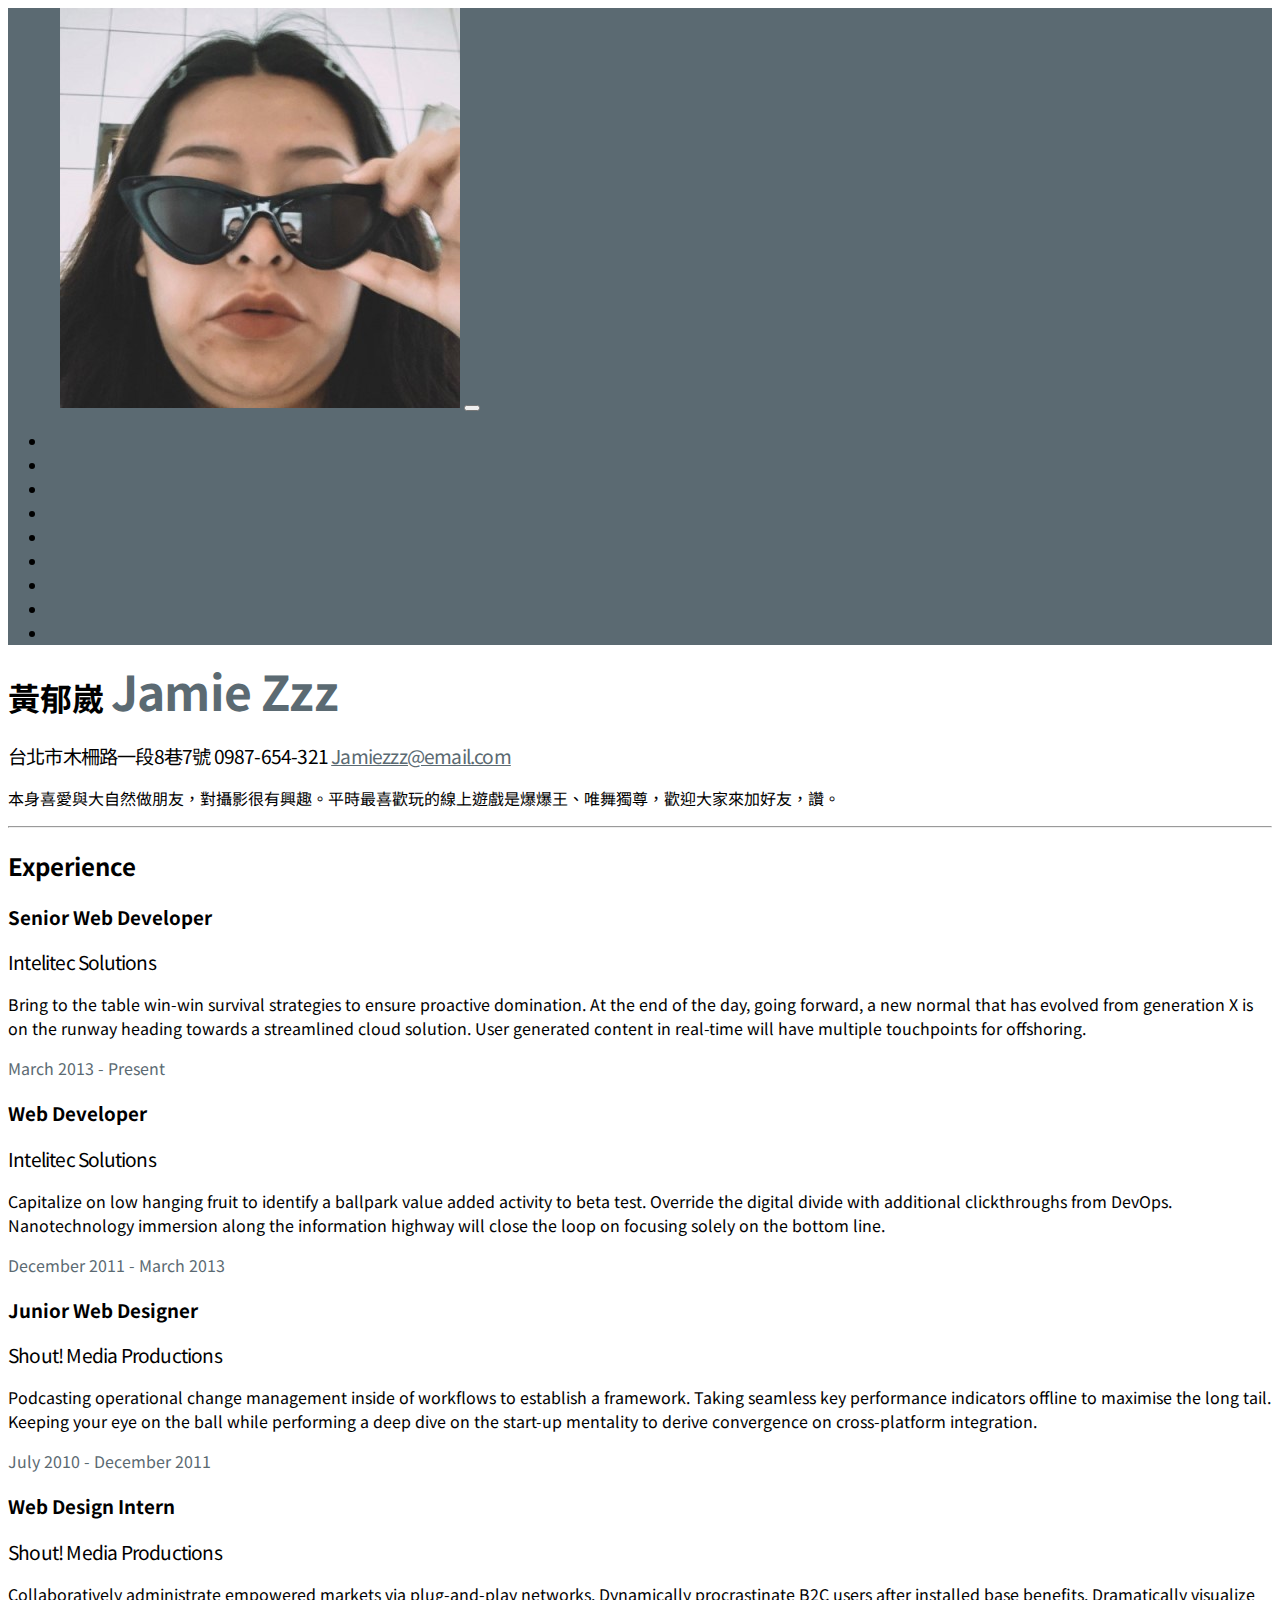
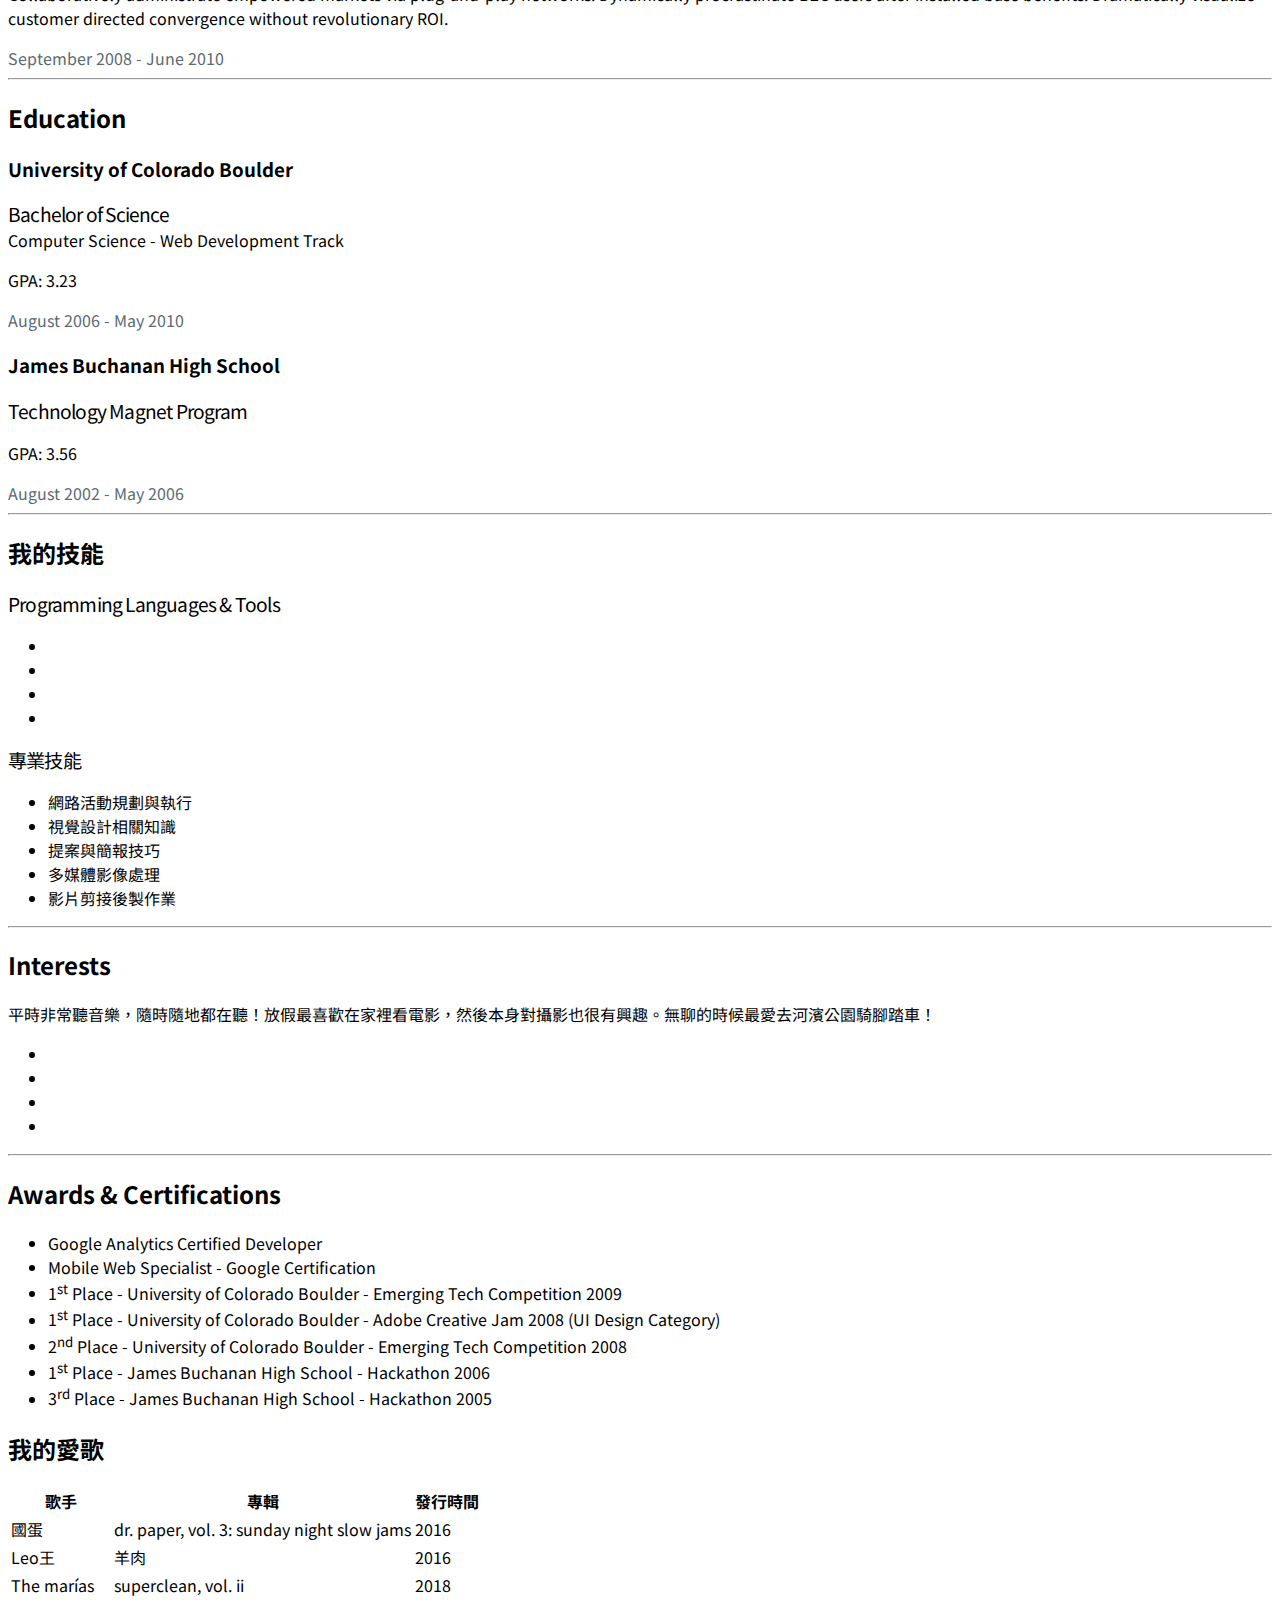
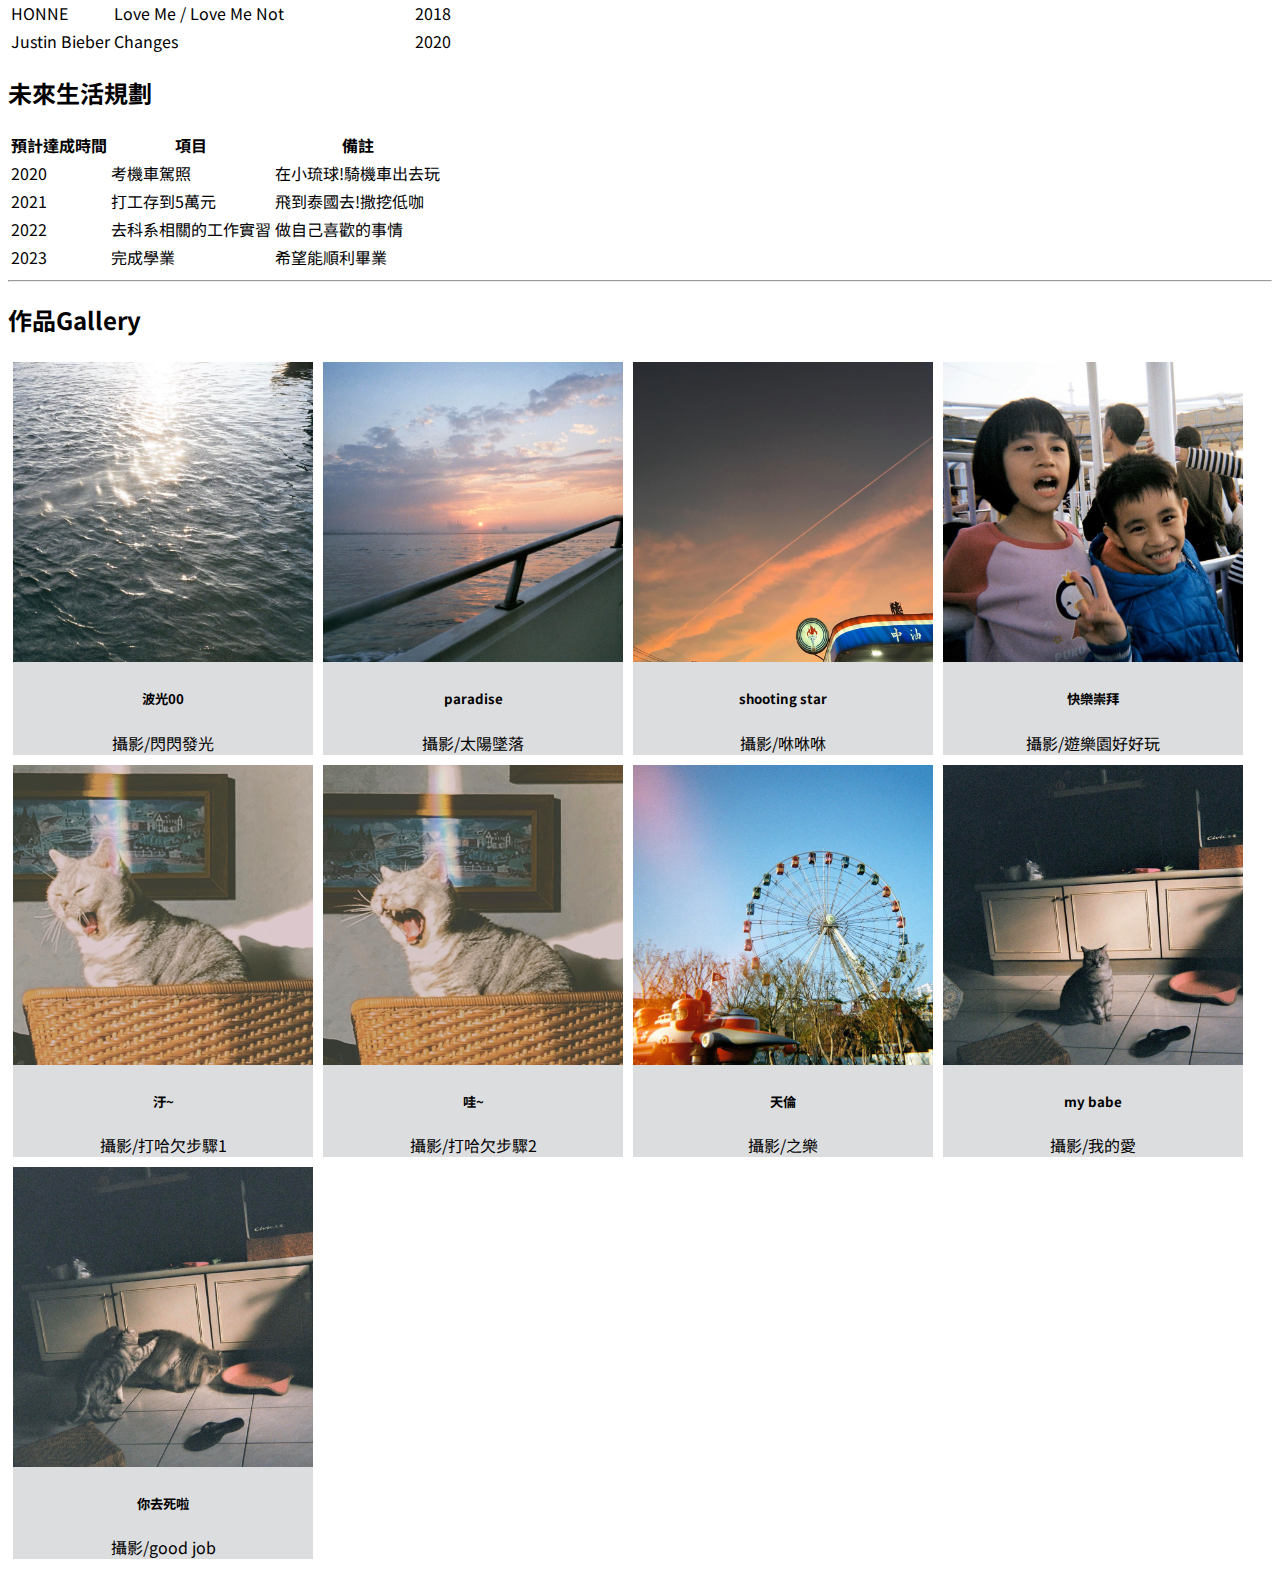
==== index.html @ f7c5e902 "FAVORITE" ====
<!DOCTYPE html>
<html lang="zh-Hant-TW">

<head>

  <meta charset="utf-8">
  <meta name="viewport" content="width=device-width, initial-scale=1, shrink-to-fit=no">
  <meta name="description" content="黃郁崴的個人履歷，簡介、學經歷與專長">
  <meta name="author" content="黃郁崴">
  
  <title>黃郁崴的個人履歷</title>

  <!-- Bootstrap core CSS -->
  <link href="vendor/bootstrap/css/bootstrap.min.css" rel="stylesheet">

  <!-- Custom fonts for this template -->
  <link href="https://fonts.googleapis.com/css?family=Saira+Extra+Condensed:500,700" rel="stylesheet">
  <link href="https://fonts.googleapis.com/css?family=Muli:400,400i,800,800i" rel="stylesheet">
  <link href="vendor/fontawesome-free/css/all.min.css" rel="stylesheet">
  <!--GOOGLE正體中文字型-->
  <link href="https://fonts.googleapis.com/css?family=Noto+Sans+TC&display=swap" rel="stylesheet">

  <!-- Custom styles for this template -->
  <link href="css/resume.min.css" rel="stylesheet">
  <!--連接新的CSS檔案 --> 
  <link href="css/myresume.css" rel="stylesheet">

  
</head>

<body id="page-top">

  <nav class="navbar navbar-expand-lg navbar-dark bg-primary fixed-top" id="sideNav">
    <a class="navbar-brand js-scroll-trigger" href="#page-top">
      <span class="d-block d-lg-none">黃郁崴</span>
      <span class="d-none d-lg-block">
        <img class="img-fluid img-profile rounded-circle mx-auto mb-2" src="img/profile.jpg" alt="">
      </span>
    </a>
    <button class="navbar-toggler" type="button" data-toggle="collapse" data-target="#navbarSupportedContent" aria-controls="navbarSupportedContent" aria-expanded="false" aria-label="Toggle navigation">
      <span class="navbar-toggler-icon"></span>
    </button>
    <div class="collapse navbar-collapse" id="navbarSupportedContent">
      <ul class="navbar-nav">
        <li class="nav-item">
          <a class="nav-link js-scroll-trigger" href="#about">About</a>
        </li>
        <li class="nav-item">
          <a class="nav-link js-scroll-trigger" href="#experience">Experience</a>
        </li>
        <li class="nav-item">
          <a class="nav-link js-scroll-trigger" href="#education">Education</a>
        </li>
        <li class="nav-item">
          <a class="nav-link js-scroll-trigger" href="#skills">Skills</a>
        </li>
        <li class="nav-item">
          <a class="nav-link js-scroll-trigger" href="#interests">Interests</a>
        </li>
        <li class="nav-item">
          <a class="nav-link js-scroll-trigger" href="#awards">Awards</a>
        </li>
	<li class="nav-item">
           <a class="nav-link js-scroll-trigger" href="#Favorite">Favorite</a>
        </li>
	<li class="nav-item">
           <a class="nav-link js-scroll-trigger" href="#Futurelife">Futurelife</a>
        </li>
	<li class="nav-item">
          <a class="nav-link js-scroll-trigger" href="#Gallery">Gallery</a>
        </li>
      </ul>
    </div>
  </nav>

  <div class="container-fluid p-0">

    <section class="resume-section p-3 p-lg-5 d-flex align-items-center" id="about">
      <div class="w-100">
        <h1 class="mb-5">黃郁崴
          <span class="text-primary">Jamie Zzz</span>
        </h1>
        <div class="subheading mb-5">台北市木柵路一段8巷7號 0987-654-321
          <a href="mailto:name@email.com">Jamiezzz@email.com</a>
        </div>
        <p class="lead mb-5">本身喜愛與大自然做朋友，對攝影很有興趣。平時最喜歡玩的線上遊戲是爆爆王、唯舞獨尊，歡迎大家來加好友，讚。</p>
        <div class="social-icons">
          <a href="https://github.com/yu5ee/">
            <i class="fab fa-github"></i>
          </a>
          <a href="https://www.facebook.com/profile.php?id=100002583529961">
            <i class="fab fa-facebook-f"></i>
          </a>
		  <a href="https://www.instagram.com/yu5ee/">
		    <i class="fab fa-instagram"></i>
		  </a>
        </div>
      </div>
    </section>

    <hr class="m-0">

    <section class="resume-section p-3 p-lg-5 d-flex justify-content-center" id="experience">
      <div class="w-100">
        <h2 class="mb-5">Experience</h2>

        <div class="resume-item d-flex flex-column flex-md-row justify-content-between mb-5">
          <div class="resume-content">
            <h3 class="mb-0">Senior Web Developer</h3>
            <div class="subheading mb-3">Intelitec Solutions</div>
            <p>Bring to the table win-win survival strategies to ensure proactive domination. At the end of the day, going forward, a new normal that has evolved from generation X is on the runway heading towards a streamlined cloud solution. User generated content in real-time will have multiple touchpoints for offshoring.</p>
          </div>
          <div class="resume-date text-md-right">
            <span class="text-primary">March 2013 - Present</span>
          </div>
        </div>

        <div class="resume-item d-flex flex-column flex-md-row justify-content-between mb-5">
          <div class="resume-content">
            <h3 class="mb-0">Web Developer</h3>
            <div class="subheading mb-3">Intelitec Solutions</div>
            <p>Capitalize on low hanging fruit to identify a ballpark value added activity to beta test. Override the digital divide with additional clickthroughs from DevOps. Nanotechnology immersion along the information highway will close the loop on focusing solely on the bottom line.</p>
          </div>
          <div class="resume-date text-md-right">
            <span class="text-primary">December 2011 - March 2013</span>
          </div>
        </div>

        <div class="resume-item d-flex flex-column flex-md-row justify-content-between mb-5">
          <div class="resume-content">
            <h3 class="mb-0">Junior Web Designer</h3>
            <div class="subheading mb-3">Shout! Media Productions</div>
            <p>Podcasting operational change management inside of workflows to establish a framework. Taking seamless key performance indicators offline to maximise the long tail. Keeping your eye on the ball while performing a deep dive on the start-up mentality to derive convergence on cross-platform integration.</p>
          </div>
          <div class="resume-date text-md-right">
            <span class="text-primary">July 2010 - December 2011</span>
          </div>
        </div>

        <div class="resume-item d-flex flex-column flex-md-row justify-content-between">
          <div class="resume-content">
            <h3 class="mb-0">Web Design Intern</h3>
            <div class="subheading mb-3">Shout! Media Productions</div>
            <p>Collaboratively administrate empowered markets via plug-and-play networks. Dynamically procrastinate B2C users after installed base benefits. Dramatically visualize customer directed convergence without revolutionary ROI.</p>
          </div>
          <div class="resume-date text-md-right">
            <span class="text-primary">September 2008 - June 2010</span>
          </div>
        </div>

      </div>

    </section>

    <hr class="m-0">

    <section class="resume-section p-3 p-lg-5 d-flex align-items-center" id="education">
      <div class="w-100">
        <h2 class="mb-5">Education</h2>

        <div class="resume-item d-flex flex-column flex-md-row justify-content-between mb-5">
          <div class="resume-content">
            <h3 class="mb-0">University of Colorado Boulder</h3>
            <div class="subheading mb-3">Bachelor of Science</div>
            <div>Computer Science - Web Development Track</div>
            <p>GPA: 3.23</p>
          </div>
          <div class="resume-date text-md-right">
            <span class="text-primary">August 2006 - May 2010</span>
          </div>
        </div>

        <div class="resume-item d-flex flex-column flex-md-row justify-content-between">
          <div class="resume-content">
            <h3 class="mb-0">James Buchanan High School</h3>
            <div class="subheading mb-3">Technology Magnet Program</div>
            <p>GPA: 3.56</p>
          </div>
          <div class="resume-date text-md-right">
            <span class="text-primary">August 2002 - May 2006</span>
          </div>
        </div>

      </div>
    </section>

    <hr class="m-0">

    <section class="resume-section p-3 p-lg-5 d-flex align-items-center" id="skills">
      <div class="w-100">
        <h2 class="mb-5">我的技能</h2>

        <div class="subheading mb-3">Programming Languages &amp; Tools</div>
        <ul class="list-inline dev-icons">
          <li class="list-inline-item">
            <i class="fab fa-adobe"></i>
          </li>
		  <li class="list-inline-item">
            <i class="far fa-file-powerpoint"></i>
          </li>
		  <li class="list-inline-item">
            <i class="far fa-file-word"></i>
          </li>
		  <li class="list-inline-item">
            <i class="fas fa-photo-video"></i>
          </li>  
        </ul>

        <div class="subheading mb-3">專業技能</div>
        <ul class="fa-ul mb-0">
          <li>
            <i class="fa-li fa fa-check"></i>
            網路活動規劃與執行</li>
          <li>
            <i class="fa-li fa fa-check"></i>
            視覺設計相關知識</li>
          <li>
            <i class="fa-li fa fa-check"></i>
            提案與簡報技巧</li>
          <li>
            <i class="fa-li fa fa-check"></i>
            多媒體影像處理</li>
		  <li>
            <i class="fa-li fa fa-check"></i>
            影片剪接後製作業</li>
        </ul>
      </div>
    </section>

    <hr class="m-0">

    <section class="resume-section p-3 p-lg-5 d-flex align-items-center" id="interests">
      <div class="w-100">
        <h2 class="mb-5">Interests</h2>
        <p>平時非常聽音樂，隨時隨地都在聽！放假最喜歡在家裡看電影，然後本身對攝影也很有興趣。無聊的時候最愛去河濱公園騎腳踏車！</p>
		<ul class="list-inline dev-icons">
          <li class="list-inline-item">
            <i class="fas fa-music"></i>
          </li>
		  <li class="list-inline-item">
            <i class="fas fa-film"></i>
          </li>
		  <li class="list-inline-item">
            <i class="fas fa-biking"></i>
          </li>
		  <li class="list-inline-item">
            <i class="fas fa-camera"></i>
          </li>
        </ul>
      </div>
    </section>

    <hr class="m-0">

    <section class="resume-section p-3 p-lg-5 d-flex align-items-center" id="awards">
      <div class="w-100">
        <h2 class="mb-5">Awards &amp; Certifications</h2>
        <ul class="fa-ul mb-0">
          <li>
            <i class="fa-li fa fa-trophy text-warning"></i>
            Google Analytics Certified Developer</li>
          <li>
            <i class="fa-li fa fa-trophy text-warning"></i>
            Mobile Web Specialist - Google Certification</li>
          <li>
            <i class="fa-li fa fa-trophy text-warning"></i>
            1<sup>st</sup>
            Place - University of Colorado Boulder - Emerging Tech Competition 2009</li>
          <li>
            <i class="fa-li fa fa-trophy text-warning"></i>
            1<sup>st</sup>
            Place - University of Colorado Boulder - Adobe Creative Jam 2008 (UI Design Category)</li>
          <li>
            <i class="fa-li fa fa-trophy text-warning"></i>
            2<sup>nd</sup>
            Place - University of Colorado Boulder - Emerging Tech Competition 2008</li>
          <li>
            <i class="fa-li fa fa-trophy text-warning"></i>
            1<sup>st</sup>
            Place - James Buchanan High School - Hackathon 2006</li>
          <li>
            <i class="fa-li fa fa-trophy text-warning"></i>
            3<sup>rd</sup>
            Place - James Buchanan High School - Hackathon 2005</li>
        </ul>
      </div>
    </section>

  </div>

  <!-- Bootstrap core JavaScript -->
  <script src="vendor/jquery/jquery.min.js"></script>
  <script src="vendor/bootstrap/js/bootstrap.bundle.min.js"></script>

  <!-- Plugin JavaScript -->
  <script src="vendor/jquery-easing/jquery.easing.min.js"></script>

  <!-- Custom scripts for this template -->
  <script src="js/resume.min.js"></script>
<section class="resume-section p-3 p-lg-5 d-flex align-items-center" id="Favorite">
       <div class="container">
  <h2>我的愛歌</h2>            
  <table class="table">
    <thead>
  <table class="table table-hover">
      <tr>
        <th>歌手</th>
        <th>專輯</th>
        <th>發行時間</th>
      </tr>
    </thead>
    <tbody>
      <tr>
        <td>國蛋</td>
        <td>dr. paper, vol. 3: sunday night slow jams</td>
        <td>2016</td>
      </tr>
      <tr>
        <td>Leo王</td>
        <td>羊肉</td>
        <td>2016</td>
      </tr>
      <tr>
        <td>The marías</td>
        <td>superclean, vol. ii </td>
        <td>2018</td>
      </tr>
      <tr>
        <td>HONNE</td>
        <td>Love Me / Love Me Not</td>
        <td>2018</td>
      </tr>
      <tr>
        <td>Justin Bieber</td>
        <td>Changes</td>
        <td>2020</td>
      </tr>
      
    </tbody>
   </table>
      </div>
</section>
<section class="resume-section p-3 p-lg-5 d-flex align-items-center" id="Futurelife">
       <div class="container">
  <h2>未來生活規劃</h2>            
  <table class="table">
    <thead>
  <table class="table table-hover">
      <tr>
        <th>預計達成時間</th>
        <th>項目</th>
        <th>備註</th>
      </tr>
    </thead>
    <tbody>
      <tr>
        <td>2020</td>
        <td>考機車駕照</td>
        <td>在小琉球!騎機車出去玩</td>
      </tr>
      <tr>
        <td>2021</td>
        <td>打工存到5萬元</td>
        <td>飛到泰國去!撒挖低咖</td>
      </tr>
      <tr>
        <td>2022</td>
        <td>去科系相關的工作實習</td>
        <td>做自己喜歡的事情</td>
      </tr>
	  <tr>
        <td>2023</td>
        <td>完成學業</td>
        <td>希望能順利畢業</td>
      </tr>
    </tbody>
   </table>
      </div>
</section>
</body>
<hr class="m-0">
    <section class="resume-section p-3 p-lg-5 d-flex align-items-center" id="Gallery">
      <div class="w-100">
        <h2 class="mb-5">作品Gallery</h2>
      <div id="flex_emm">
      <div class="emm">
   <div class="row text-center text-lg-left"></div>
    <div class="col-md-4"></div>
     <div class="card border-0 shadow"></div>
      <img class="card" src="img/波.jpg" alt="波"width='30%'>
      <h5 class="card-title mb-0">波光00</h5>
      <div class="card-text text-black-50">攝影/閃閃發光</div>
      </div>
      <div class="emm">
   <div class="row text-center text-lg-left"></div>
    <div class="col-md-4"></div>
     <div class="card border-0 shadow"></div>
      <img class="dream" src="img/天堂.jpg" alt="天堂"width='30%'>
      <h5 class="card-title mb-0">paradise</h5>
      <div class="card-text text-black-50">攝影/太陽墜落</div>
      </div>
      <div class="emm">
   <div class="row text-center text-lg-left"></div>
    <div class="col-md-4"></div>
     <div class="card border-0 shadow"></div>
      <img class="photo1" src="img/中油.jpg" alt="中油"width='30%'>
      <h5 class="card-title mb-0">shooting star</h5>
      <div class="card-text text-black-50">攝影/咻咻咻</div>
      </div>
      <div class="emm">
   <div class="row text-center text-lg-left"></div>
    <div class="col-md-4"></div>
     <div class="card border-0 shadow"></div>
      <img class="photo3" src="img/開心.jpg" alt="開心"width='30%'>
      <h5 class="card-title mb-0">快樂崇拜</h5>
      <div class="card-text text-black-50">攝影/遊樂園好好玩</div>
      </div>
      <div class="emm">
   <div class="row text-center text-lg-left"></div>
    <div class="col-md-4"></div>
     <div class="card border-0 shadow"></div>
      <img class="photo2" src="img/屋.jpg" alt="屋"width='30%'>
      <h5 class="card-title mb-0">汙~</h5>
      <div class="card-text text-black-50">攝影/打哈欠步驟1</div>
      </div>
      <div class="emm">
   <div class="row text-center text-lg-left"></div>
    <div class="col-md-4"></div>
     <div class="card border-0 shadow"></div>
      <img class="photo3" src="img/挖.jpg" alt="挖"width='30%'>
      <h5 class="card-title mb-0">哇~</h5>
      <div class="card-text text-black-50">攝影/打哈欠步驟2</div>
      </div>
      <div class="emm">
   <div class="row text-center text-lg-left"></div>
    <div class="col-md-4"></div>
     <div class="card border-0 shadow"></div>
      <img class="photo4" src="img/天倫.jpg" alt="天倫"width='30%'>
      <h5 class="card-title mb-0">天倫</h5>
      <div class="card-text text-black-50">攝影/之樂</div>
      </div> 
      <div class="emm">
   <div class="row text-center text-lg-left"></div>
    <div class="col-md-4"></div>
     <div class="card border-0 shadow"></div>
      <img class="PS" src="img/立正.jpg" alt="立正"width='30%'>
      <h5 class="card-title mb-0">my babe</h5>
      <div class="card-text text-black-50">攝影/我的愛</div>
      </div>
      <div class="emm">
   <div class="row text-center text-lg-left"></div>
    <div class="col-md-4"></div>
     <div class="card border-0 shadow"></div>
      <img class="all" src="img/玩.jpg" alt="玩"width='30%'>
      <h5 class="card-title mb-0">你去死啦</h5>
      <div class="card-text text-black-50">攝影/good job</div>
	    
	     
      </div>
      </div>
    </section>
   

</html>
---- css/myresume.css ----
body {
	font-family: 'Noto Sans TC', sans-serif;
}

h1, h2, h3, h4, h5, h6 {
	font-family: 'Noto Sans TC', sans-serif;
	text-transform: none;
}
div.emm {
	margin:5px;
	float:center;
	width:300px;
	background-color: #DCDDDE;
}
div#flex_emm{
	display: flex;
	justify-content: flex-start;
	flex-wrap: wrap;
	flex-direction: row;
}
div.emm img{
	width:100%;
	height:auto;
}
div.emm{
	padding:0;
	text-align:center;
}

.subheading {
	font-family: 'Noto Sans TC', sans-serif;
	font-size: 1.2rem;
	text-transform: none;
	letter-spacing: -0.05rem;
}

h1 .text-primary {
	font-size: 3rem;
	letter-spacing: -0.05rem;
	line-height: 3rem;
}

.bg-primary {
	background-color: #5b6a72!important;
	background-image:url("https://www.transparenttextures.com/patterns/old-wall.png");
}

.text-primary {
	color: #5b6a72!important;
}

#sideNav .navbar-nav .nav-item .nav-link {
	text-transform: none;
}

a {
	color: #5b6a72;
}

a:active, a:focus, a:hover {
	color: #5b6a72;
}

.social-icons a:hover {
	background-color: #5b6a72;
}

.dev-icons .list-inline-item i:hover {
    color: #5b6a72;
}

.graph_set {
	margin-top: 3rem;
}

.small-text {
	font-size: 1.2rem;
}

.timeline {
  position: relative;
  margin: 0 auto;
}

.timeline::after {
  content: '';
  background-color: #5b6a72;
  position: absolute;
  width: 6px;
  top: 0;
  bottom: 0;
  left: 50%;
  margin-left: -3px;
}

.timeline-block {
  padding: 10px 40px;
  position: relative;
  background-color: inherit;
  width: 50%;
}

/* The circles on the timeline */
.timeline-block::after {
  content: '';
  position: absolute;
  width: 25px;
  height: 25px;
  right: -12px;
  background-color: white;
  border: 4px solid #5b6a72;
  top: 15px;
  border-radius: 50%;
  z-index: 1;
}

/* Place the container to the left */
.timeline-left {
  left: 0;
}

/* Place the container to the right */
.timeline-right {
  left: 50%;
}

/* Fix the circle for containers on the right side */
.timeline-right::after {
  left: -12px;
}

/* Media queries - Responsive timeline on screens less than 992px wide */
@media screen and (max-width: 992px) {
/* Place the timelime to the left */
  .timeline::after {
    left: 31px;
  }
  
  /* Full-width containers */
  .timeline-block {
    width: 100%;
    padding-left: 70px;
    padding-right: 25px;
  }
  
  /* Make all right containers behave like the left ones */
  .timeline-right {
    left: 0%;
  }
  
  /* Make sure all circles are at the same spot */
  .timeline-left::after, .timeline-right::after {
    left: 17px;
  }
}
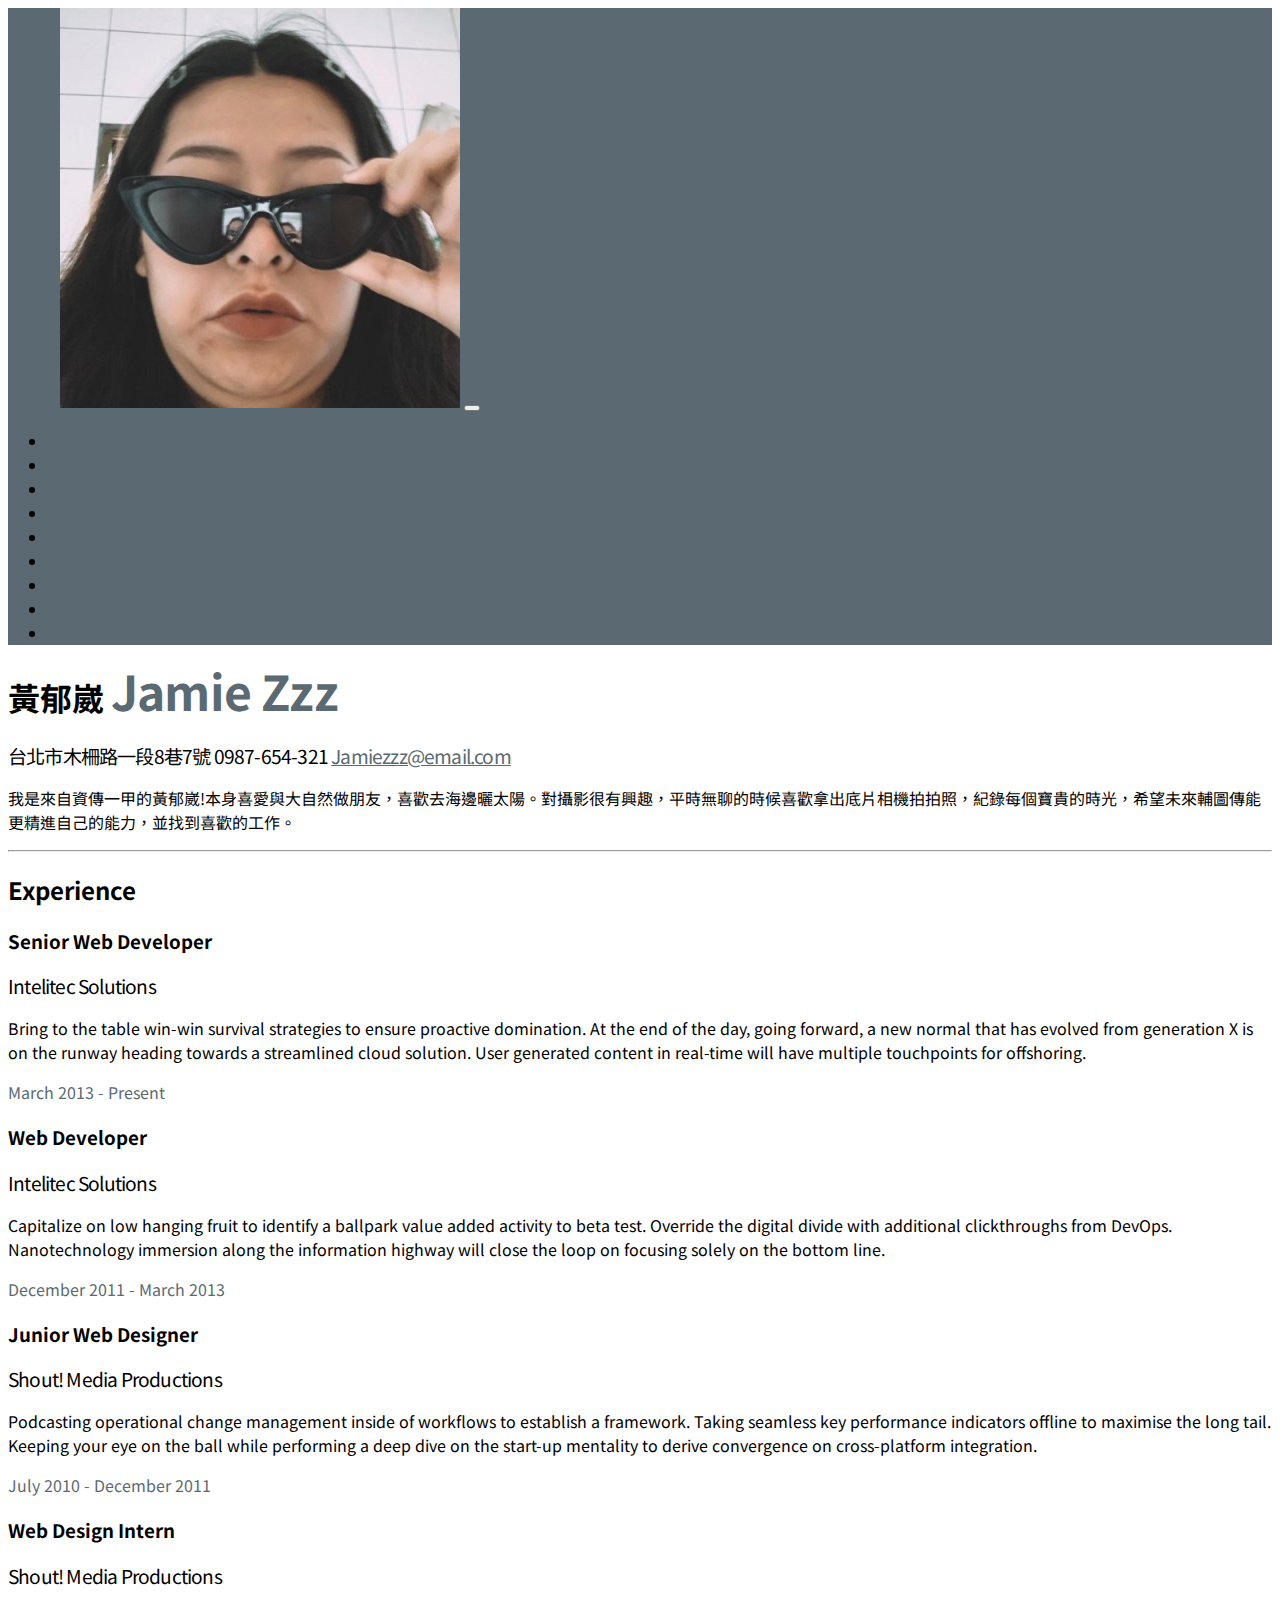
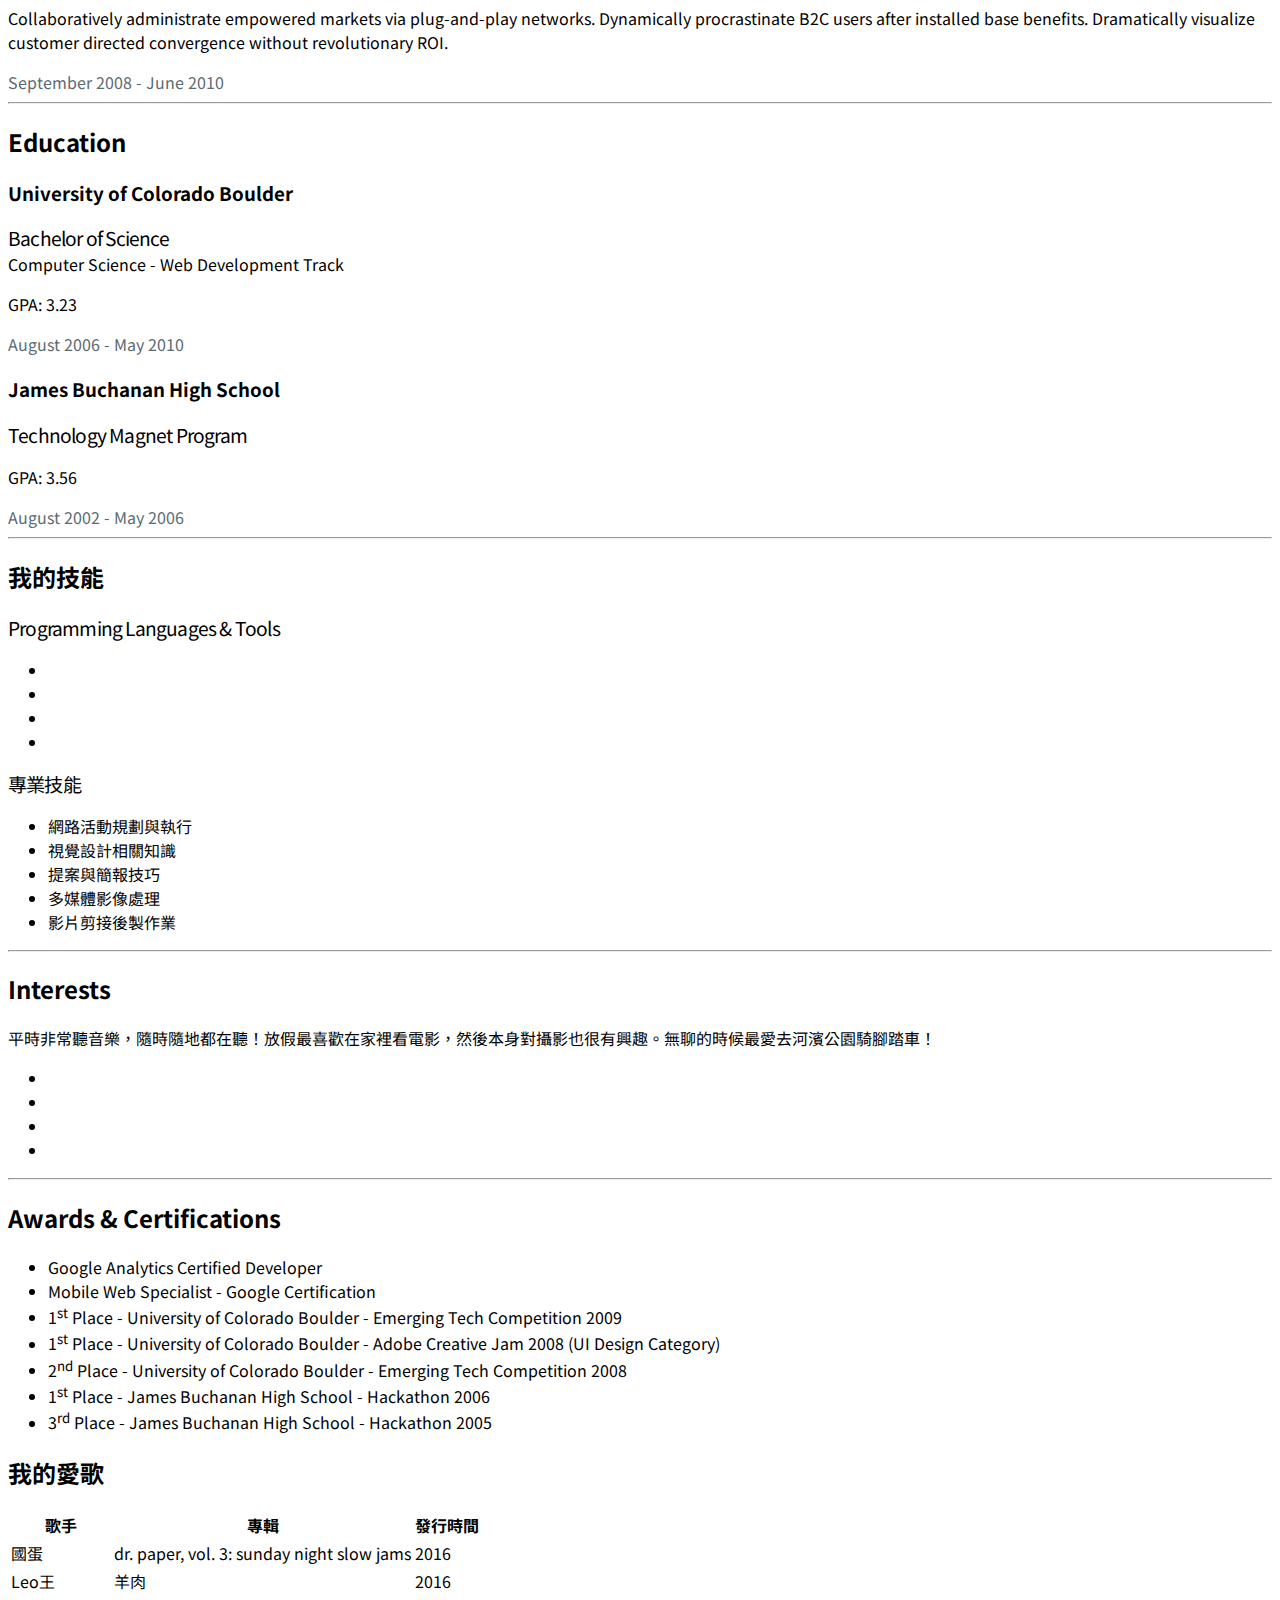
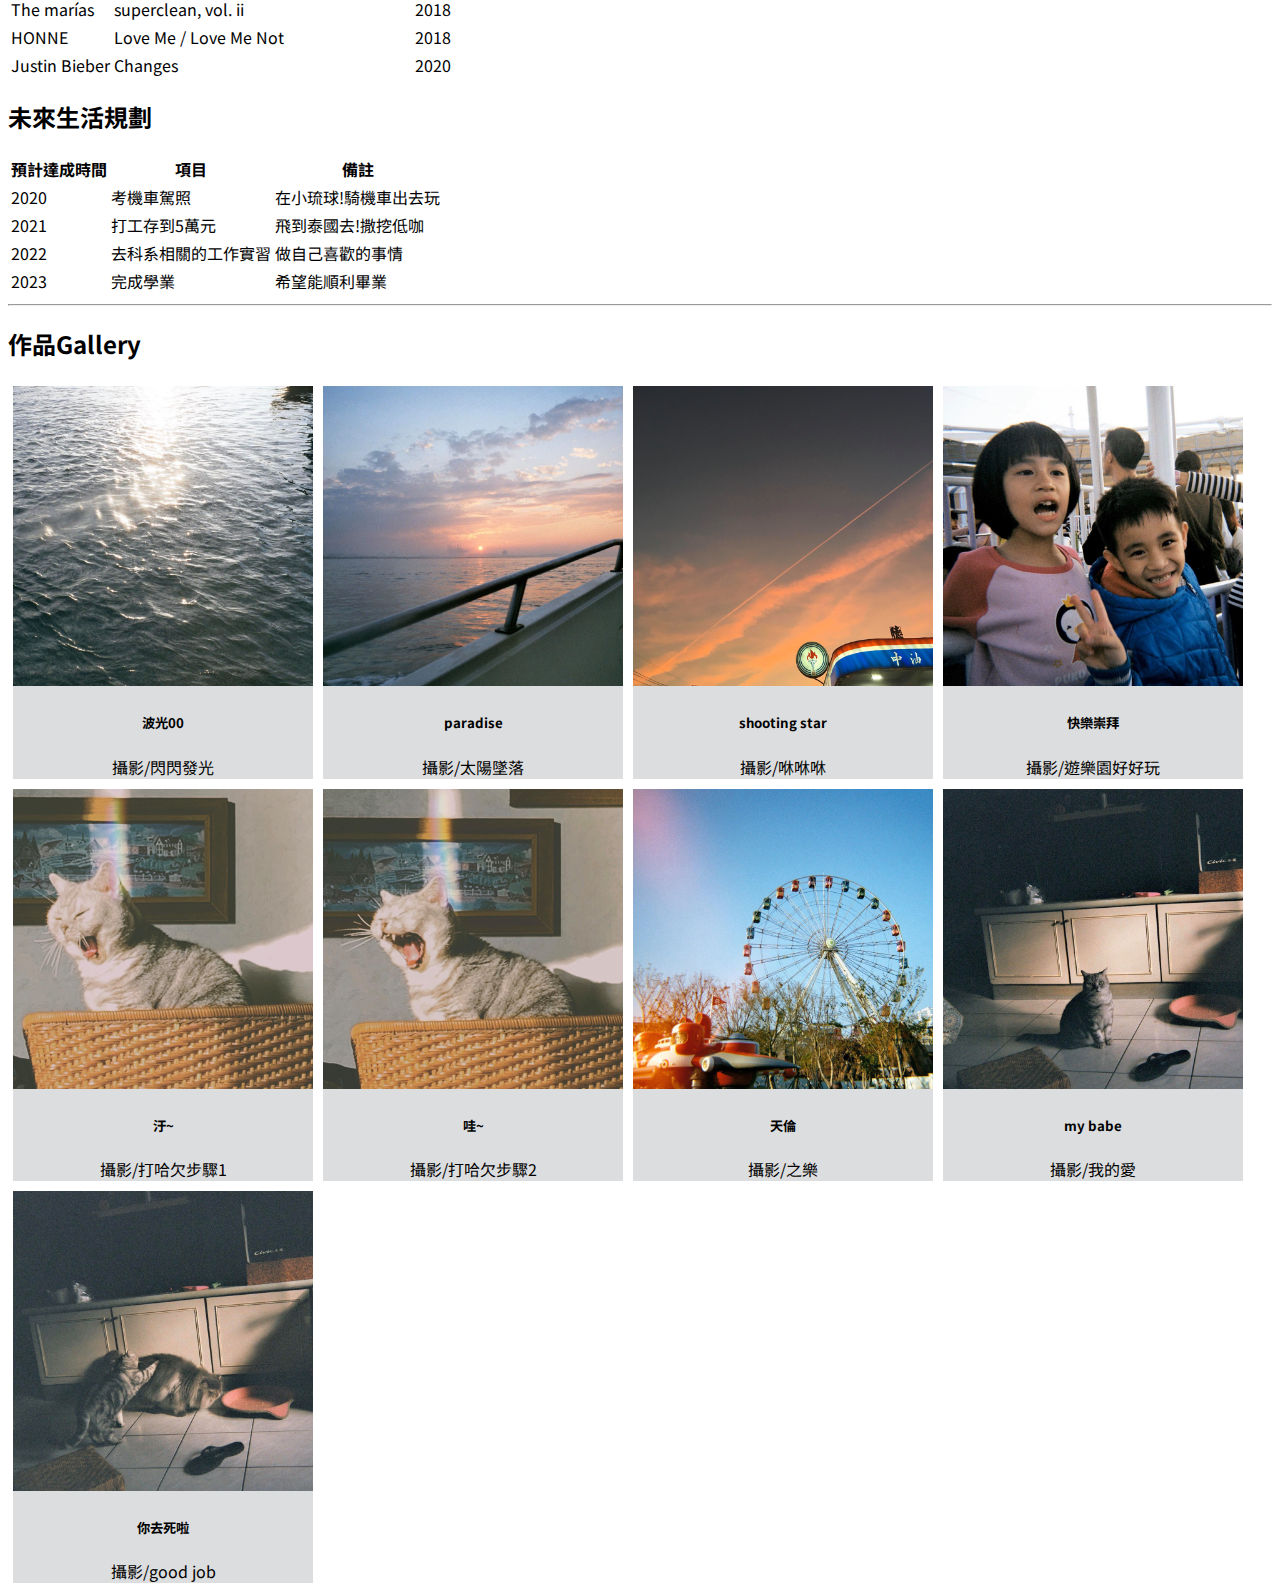
==== commit b7e881f0: "自介更改" ====
--- a/index.html
+++ b/index.html
@@ -83,7 +83,7 @@
         <div class="subheading mb-5">台北市木柵路一段8巷7號 0987-654-321
           <a href="mailto:name@email.com">Jamiezzz@email.com</a>
         </div>
-        <p class="lead mb-5">本身喜愛與大自然做朋友，對攝影很有興趣。平時最喜歡玩的線上遊戲是爆爆王、唯舞獨尊，歡迎大家來加好友，讚。</p>
+        <p class="lead mb-5">我是來自資傳一甲的黃郁崴!本身喜愛與大自然做朋友，喜歡去海邊曬太陽。對攝影很有興趣，平時無聊的時候喜歡拿出底片相機拍拍照，紀錄每個寶貴的時光，希望未來輔圖傳能更精進自己的能力，並找到喜歡的工作。</p>
         <div class="social-icons">
           <a href="https://github.com/yu5ee/">
             <i class="fab fa-github"></i>
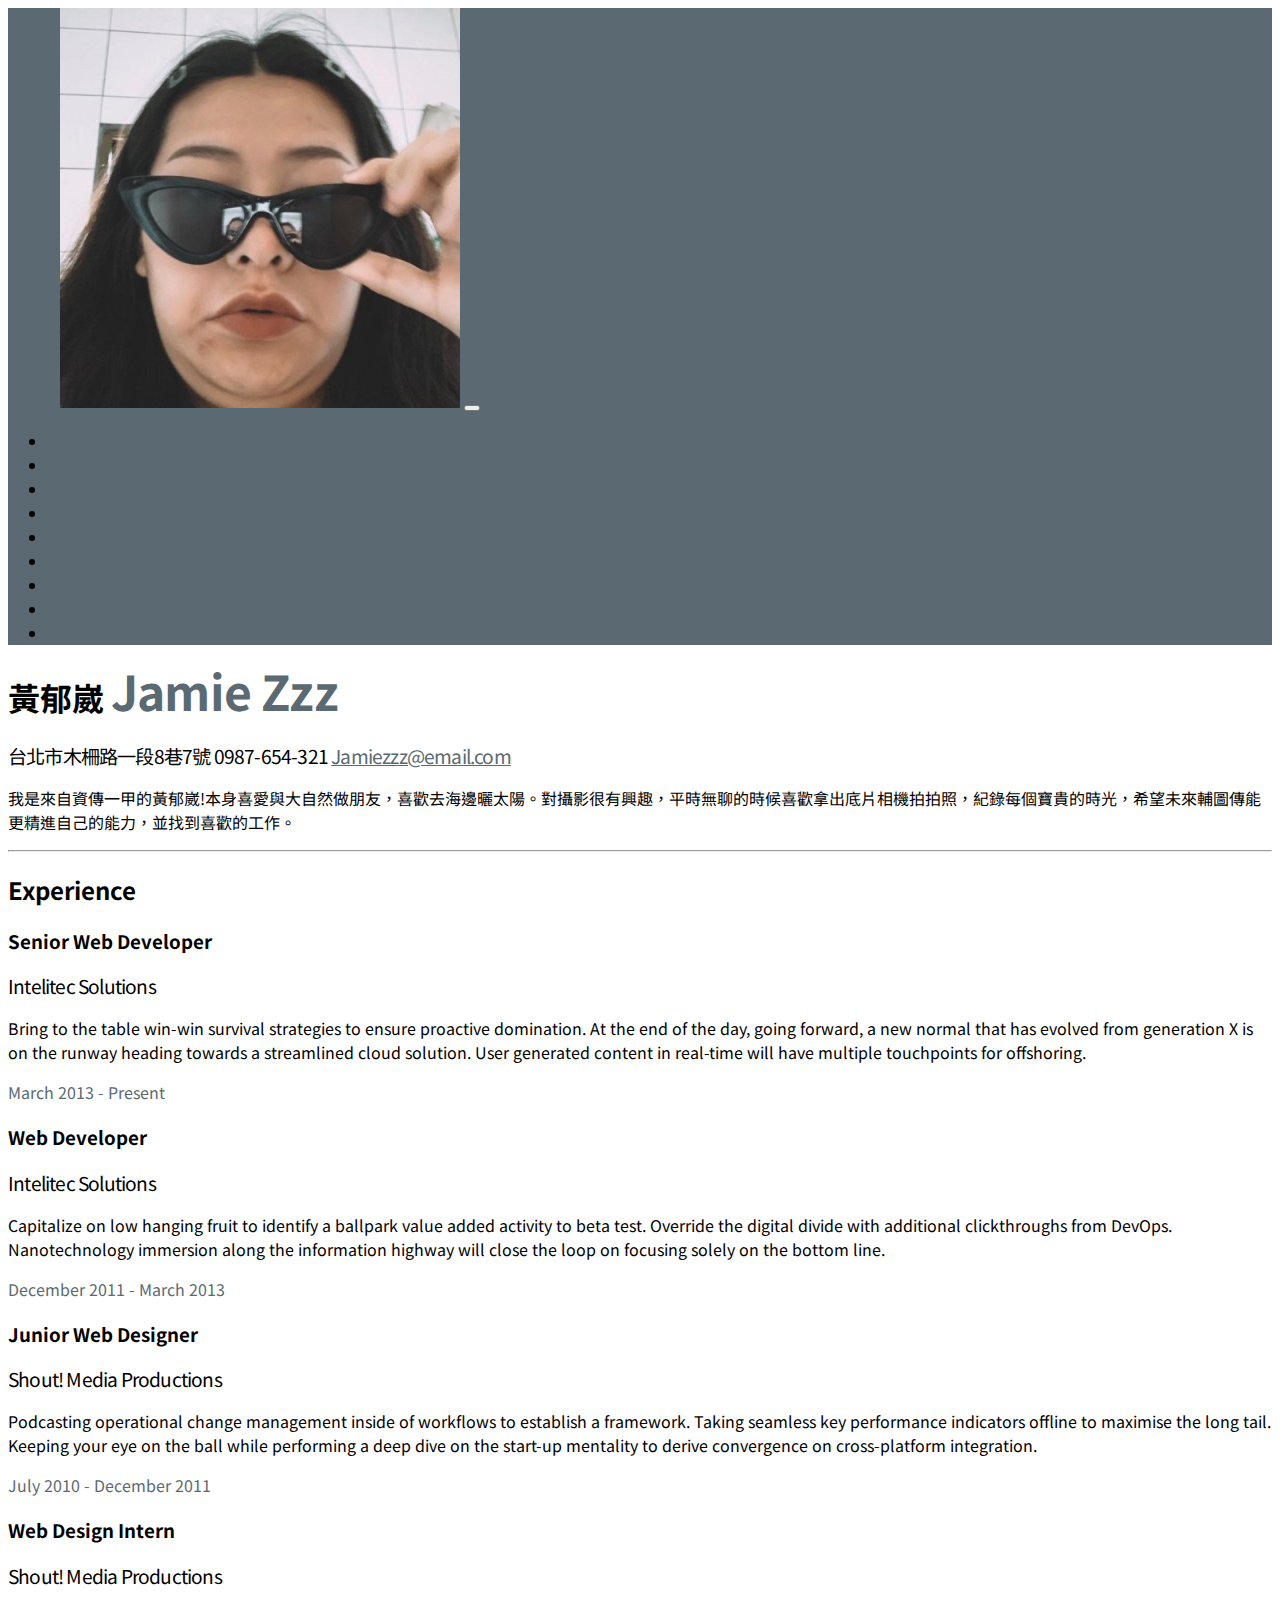
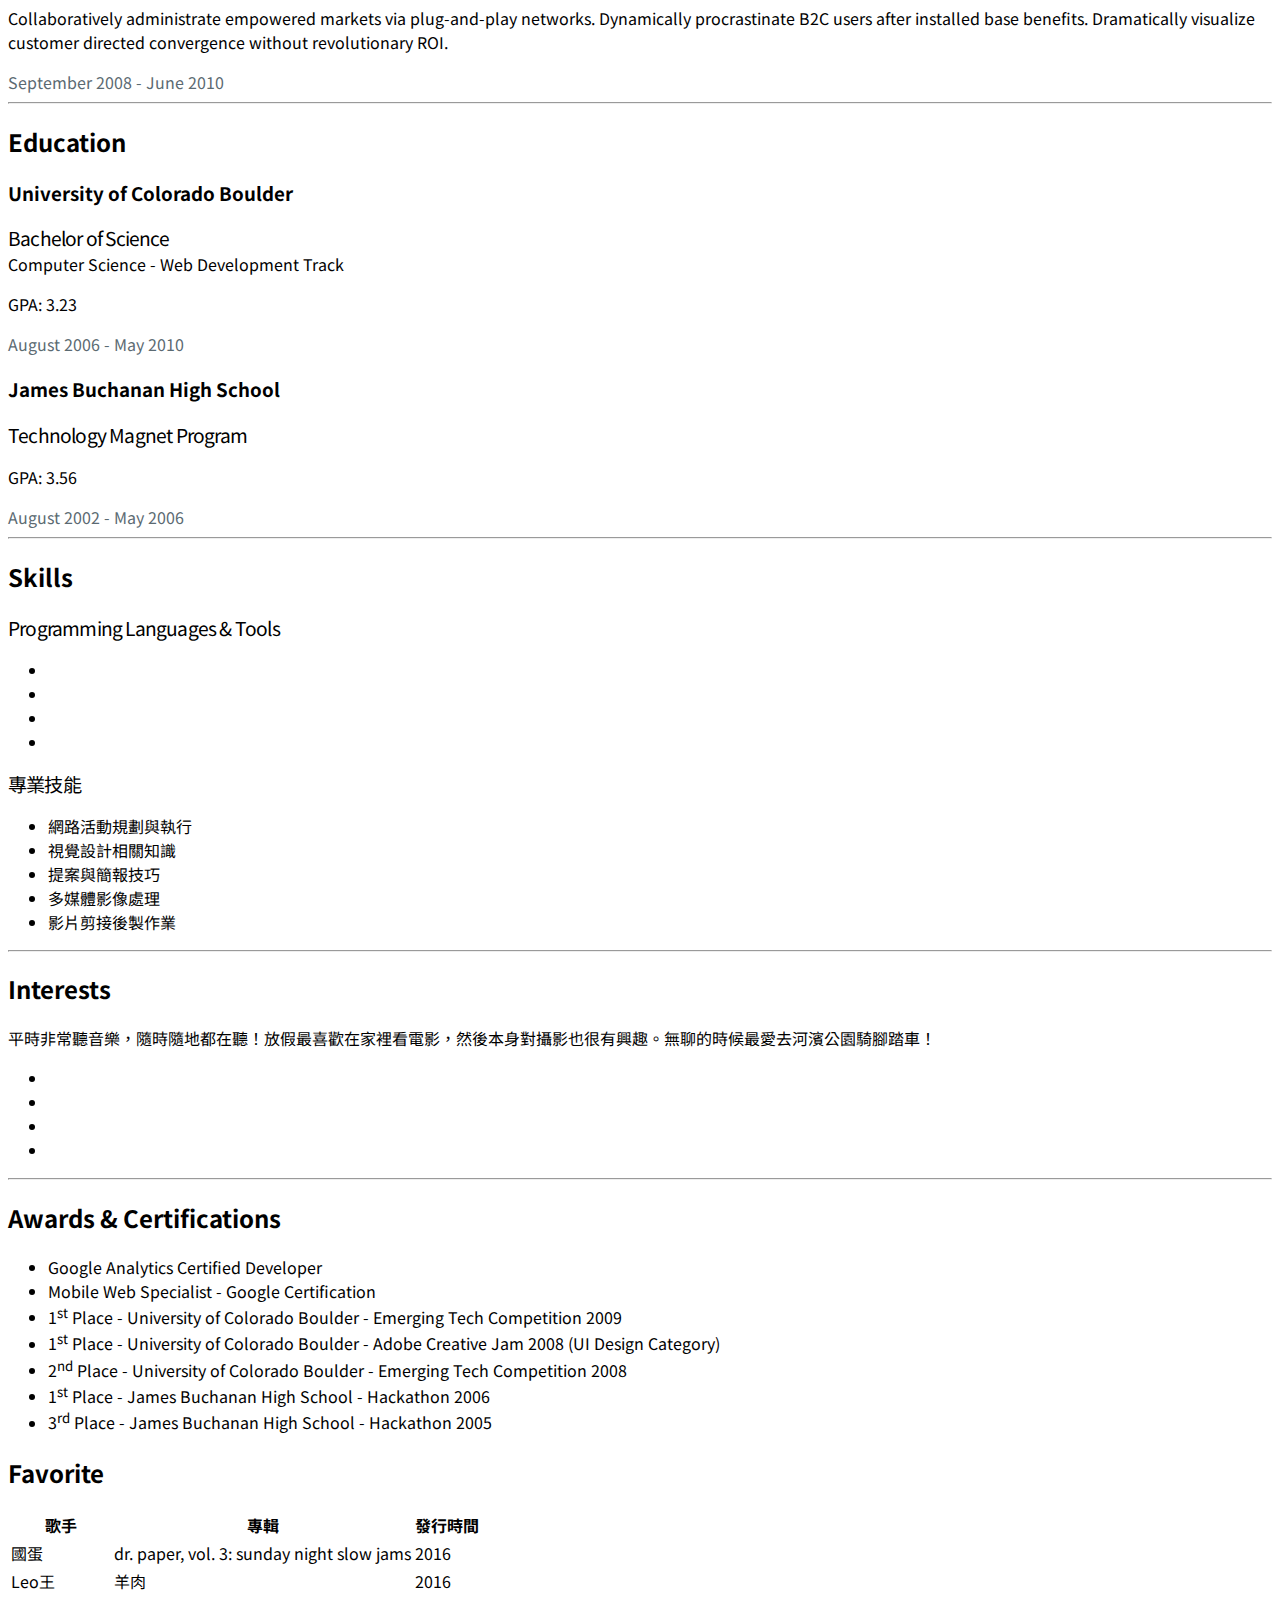
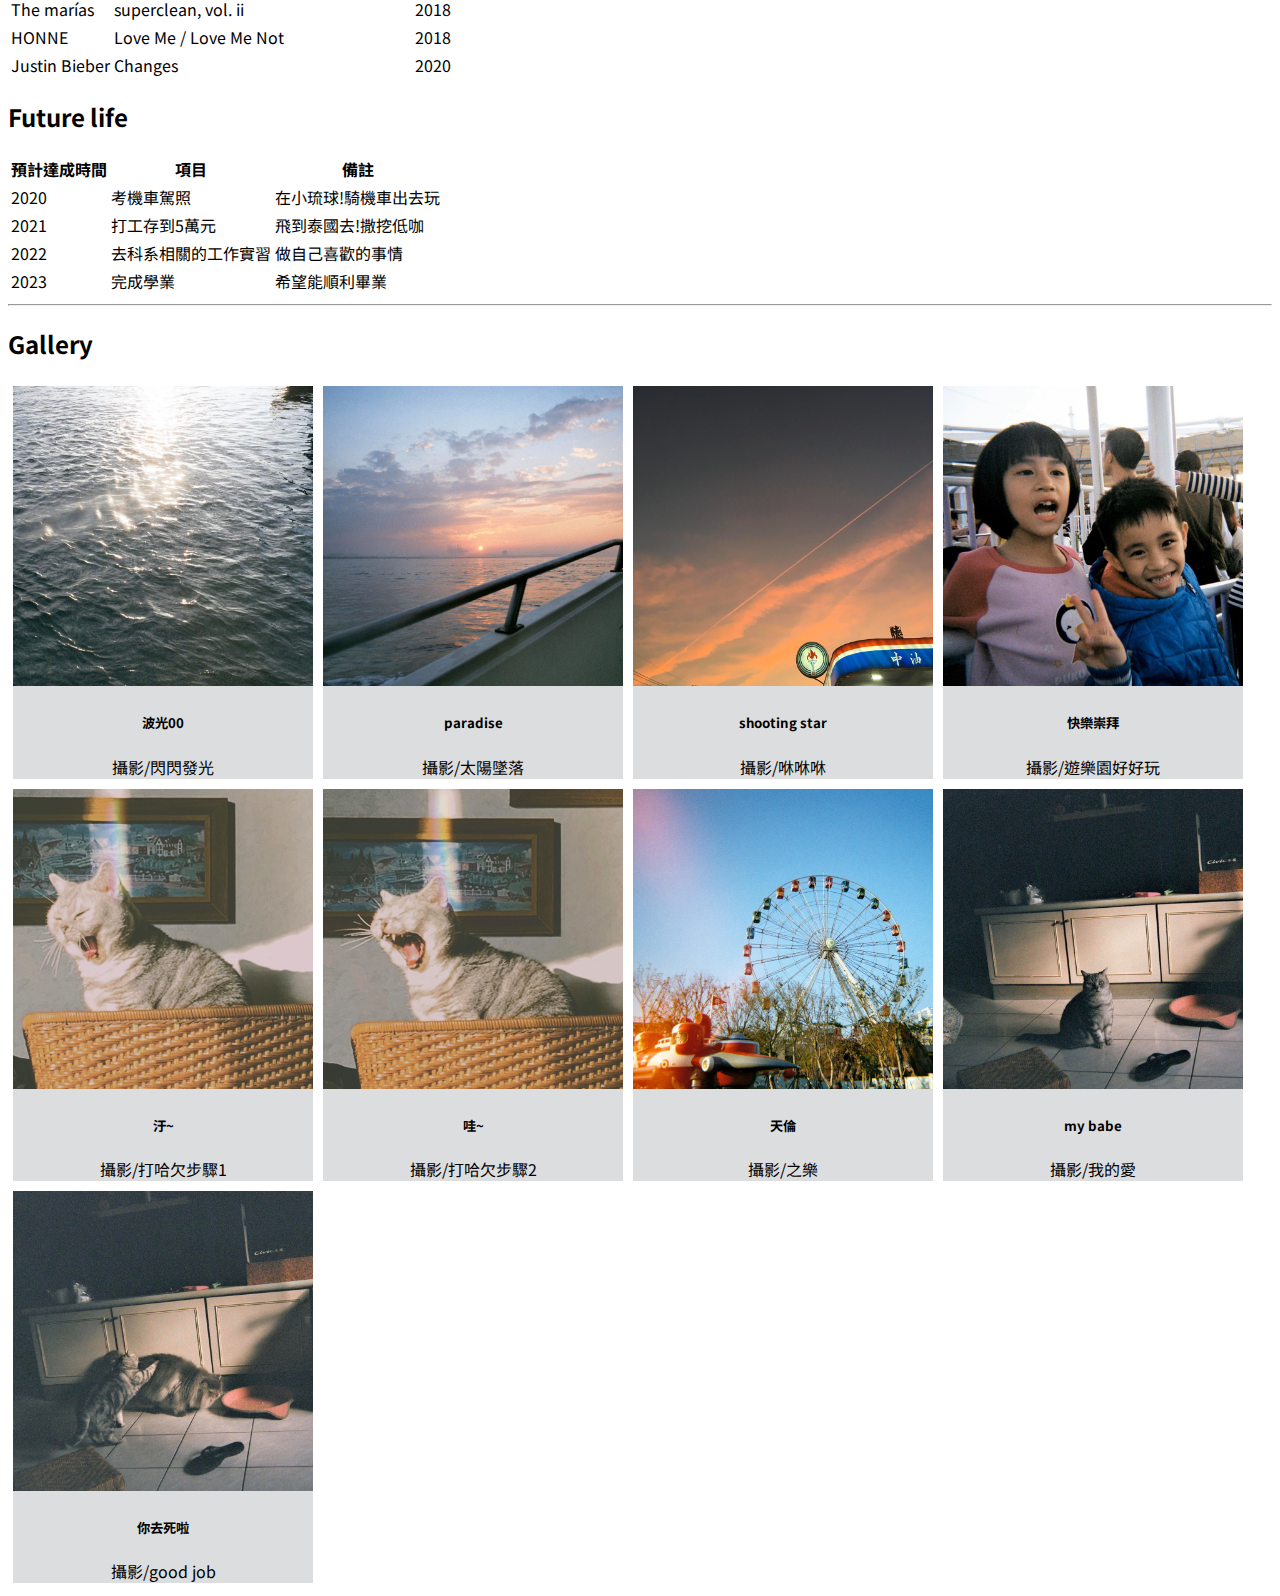
==== commit d0ee63a4: "英文" ====
--- a/index.html
+++ b/index.html
@@ -188,7 +188,7 @@
 
     <section class="resume-section p-3 p-lg-5 d-flex align-items-center" id="skills">
       <div class="w-100">
-        <h2 class="mb-5">我的技能</h2>
+        <h2 class="mb-5">Skills</h2>
 
         <div class="subheading mb-3">Programming Languages &amp; Tools</div>
         <ul class="list-inline dev-icons">
@@ -299,7 +299,7 @@
   <script src="js/resume.min.js"></script>
 <section class="resume-section p-3 p-lg-5 d-flex align-items-center" id="Favorite">
        <div class="container">
-  <h2>我的愛歌</h2>            
+  <h2>Favorite</h2>            
   <table class="table">
     <thead>
   <table class="table table-hover">
@@ -342,7 +342,7 @@
 </section>
 <section class="resume-section p-3 p-lg-5 d-flex align-items-center" id="Futurelife">
        <div class="container">
-  <h2>未來生活規劃</h2>            
+  <h2>Future life</h2>            
   <table class="table">
     <thead>
   <table class="table table-hover">
@@ -381,7 +381,7 @@
 <hr class="m-0">
     <section class="resume-section p-3 p-lg-5 d-flex align-items-center" id="Gallery">
       <div class="w-100">
-        <h2 class="mb-5">作品Gallery</h2>
+        <h2 class="mb-5">Gallery</h2>
       <div id="flex_emm">
       <div class="emm">
    <div class="row text-center text-lg-left"></div>
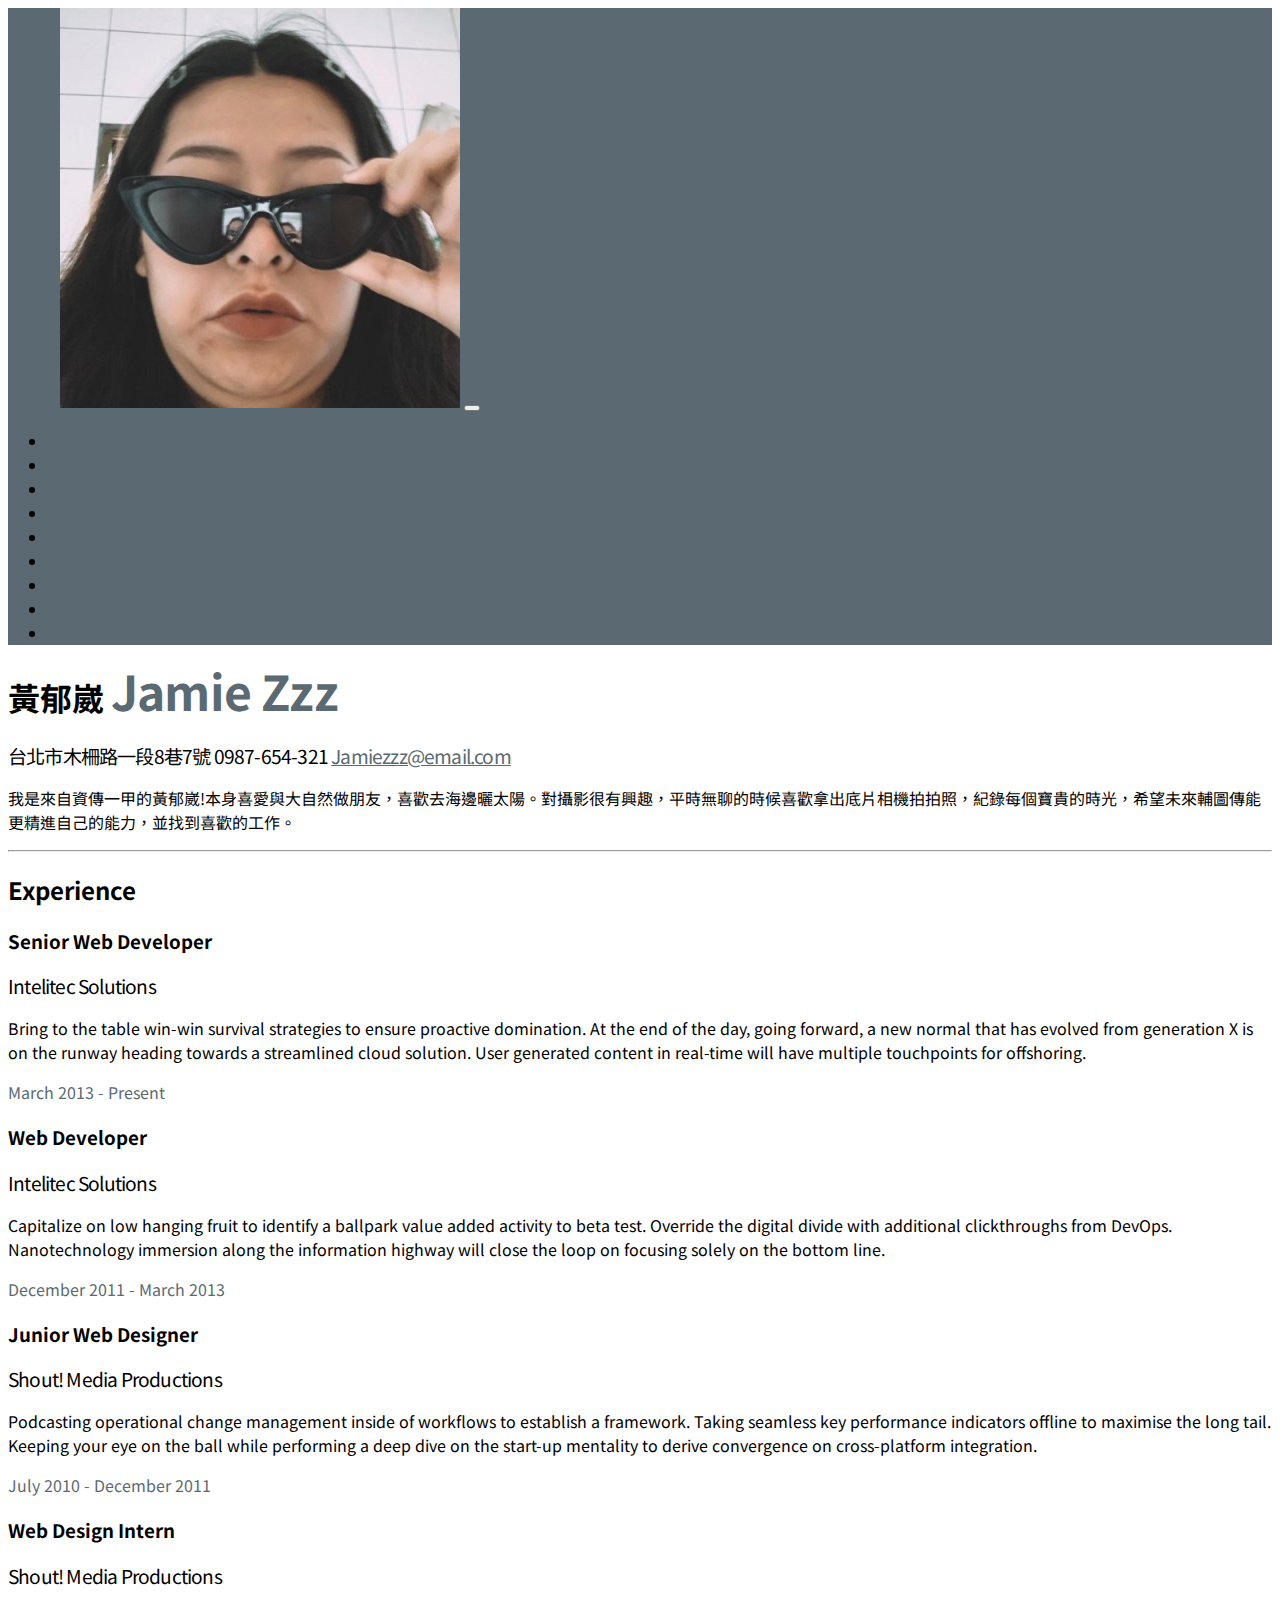
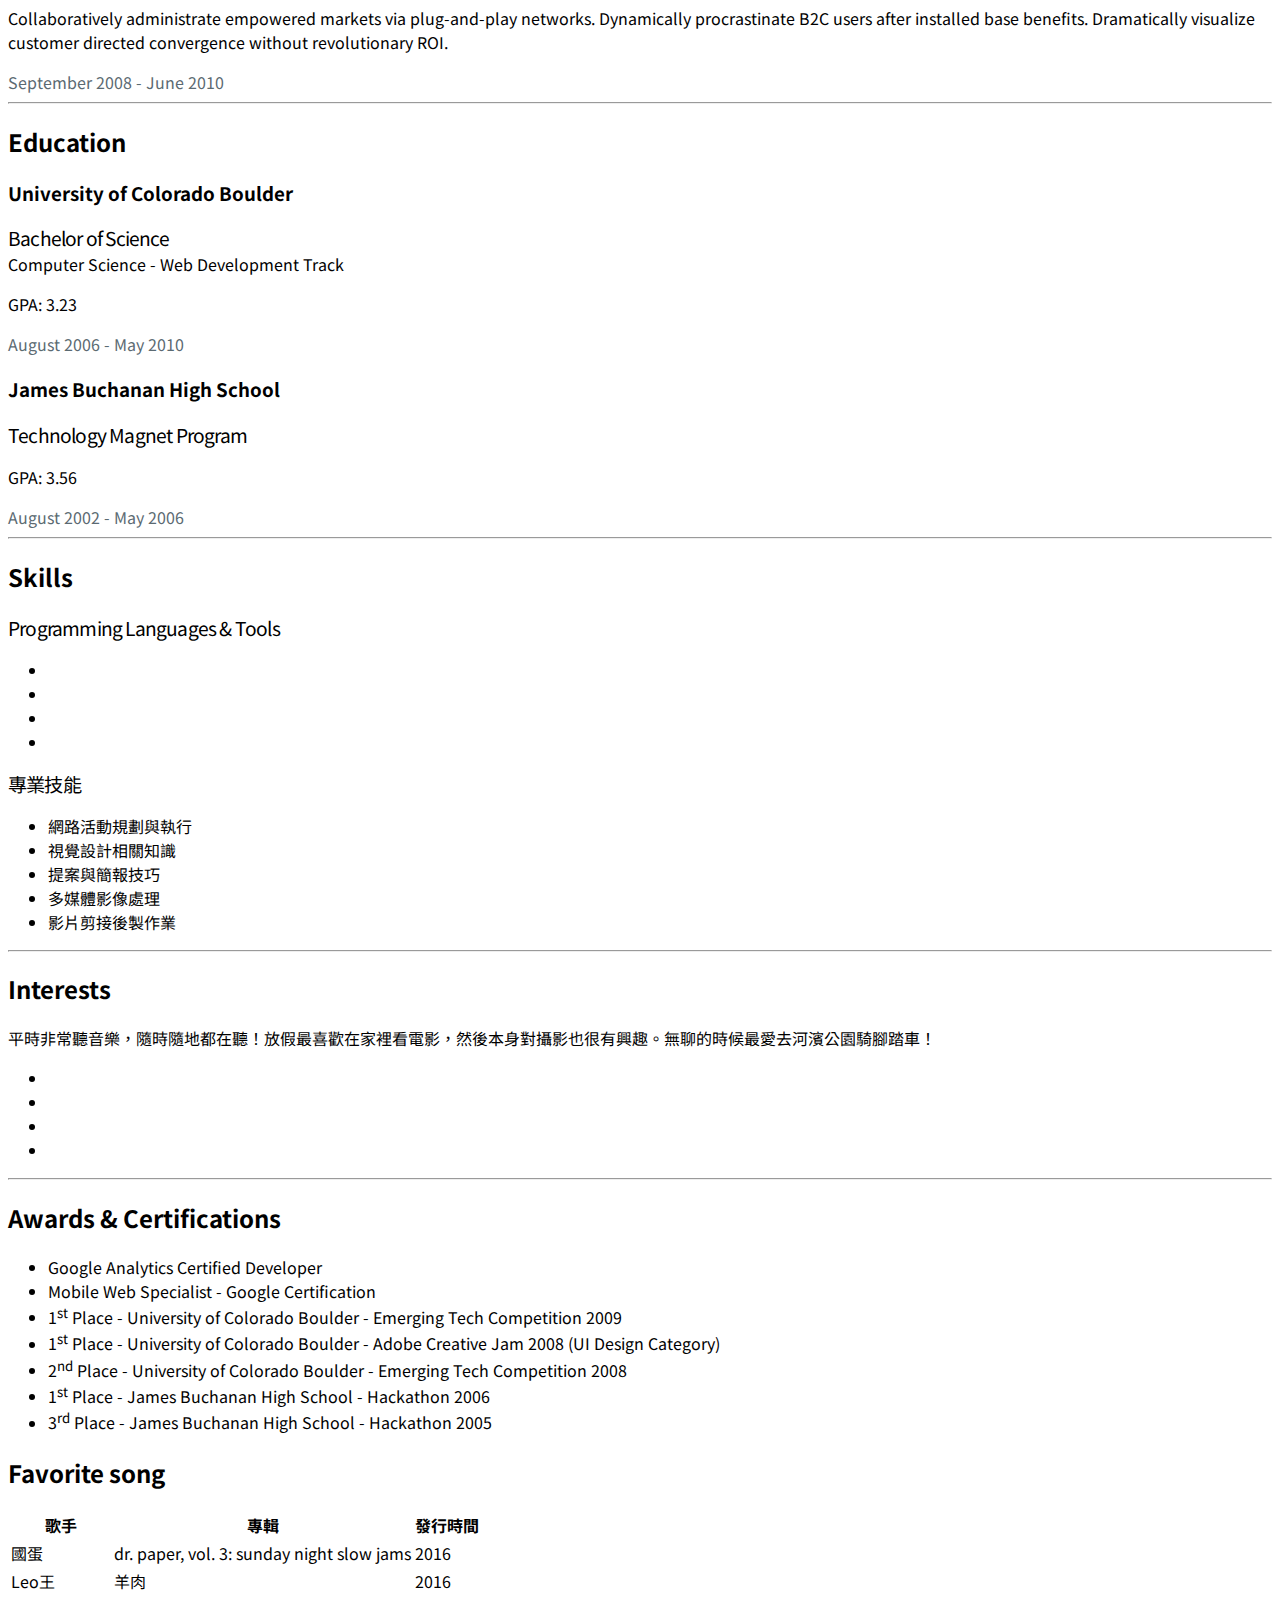
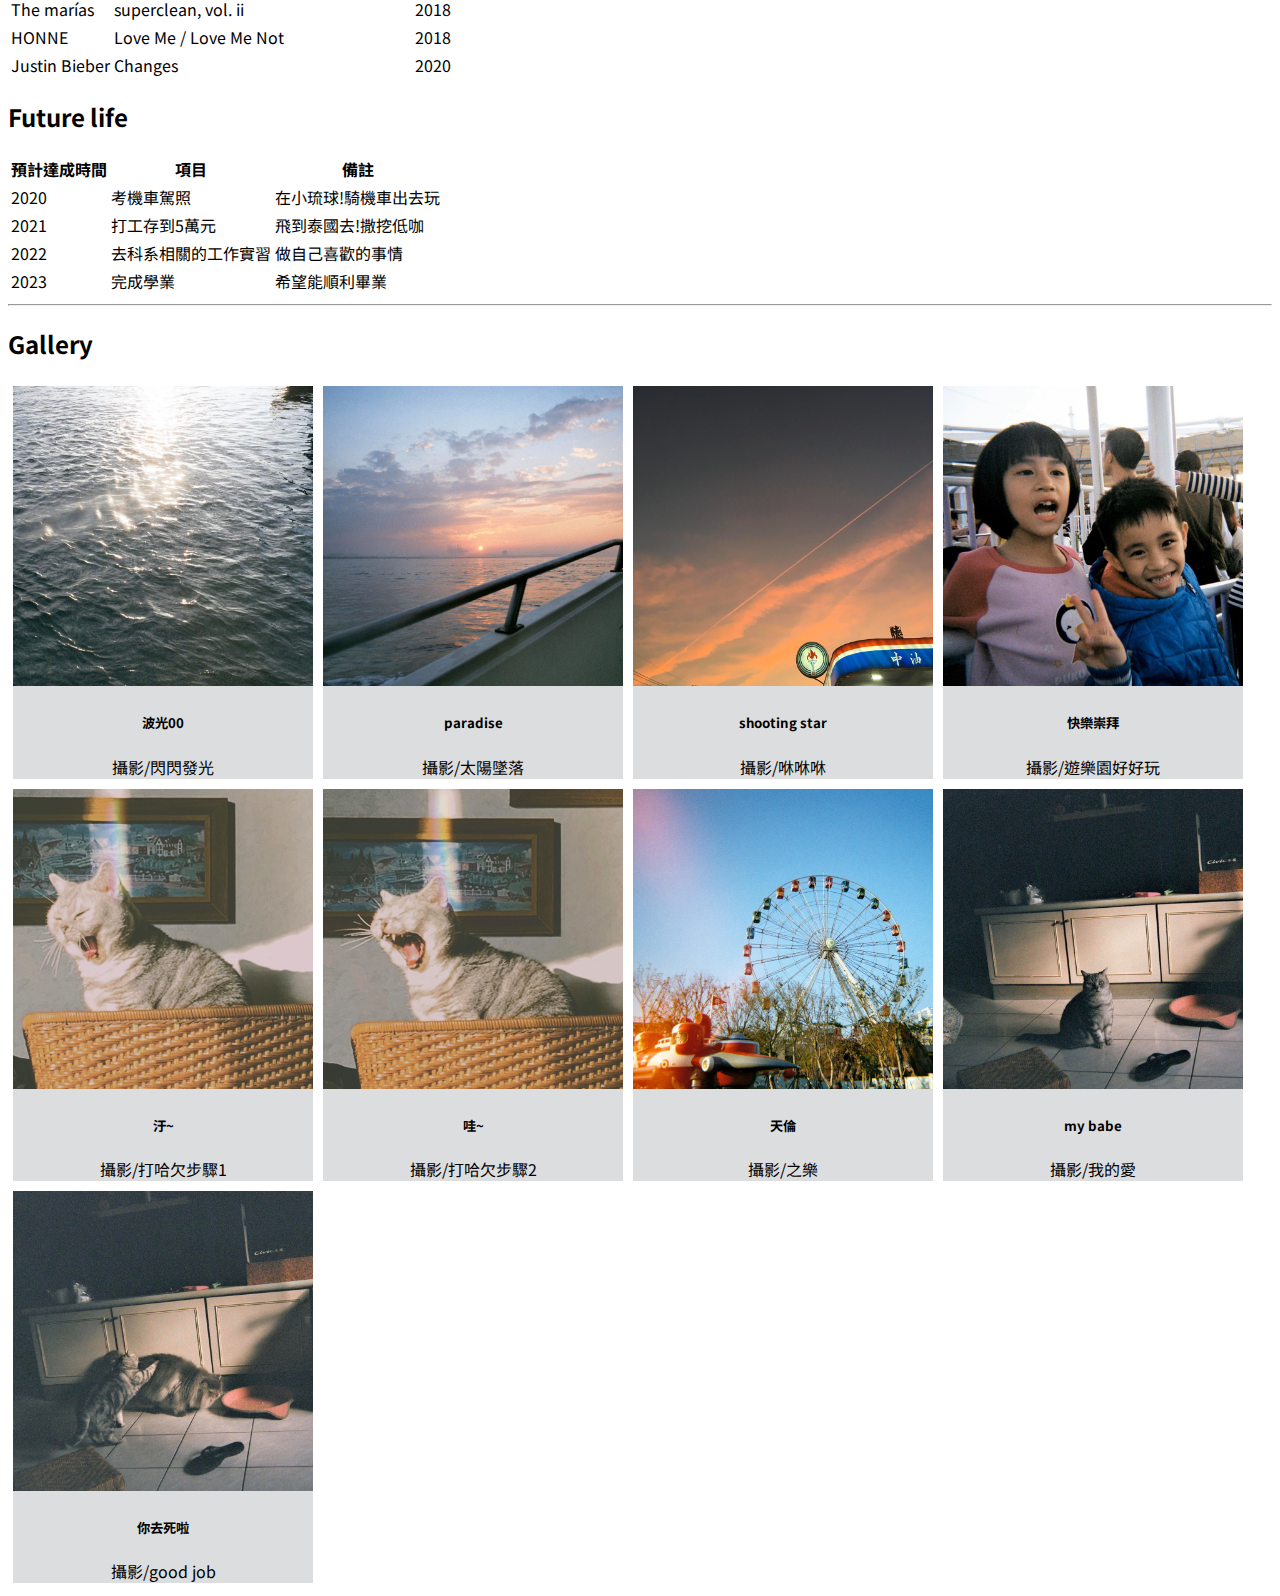
==== commit bbd072e4: "song" ====
--- a/index.html
+++ b/index.html
@@ -299,7 +299,7 @@
   <script src="js/resume.min.js"></script>
 <section class="resume-section p-3 p-lg-5 d-flex align-items-center" id="Favorite">
        <div class="container">
-  <h2>Favorite</h2>            
+  <h2>Favorite song</h2>            
   <table class="table">
     <thead>
   <table class="table table-hover">
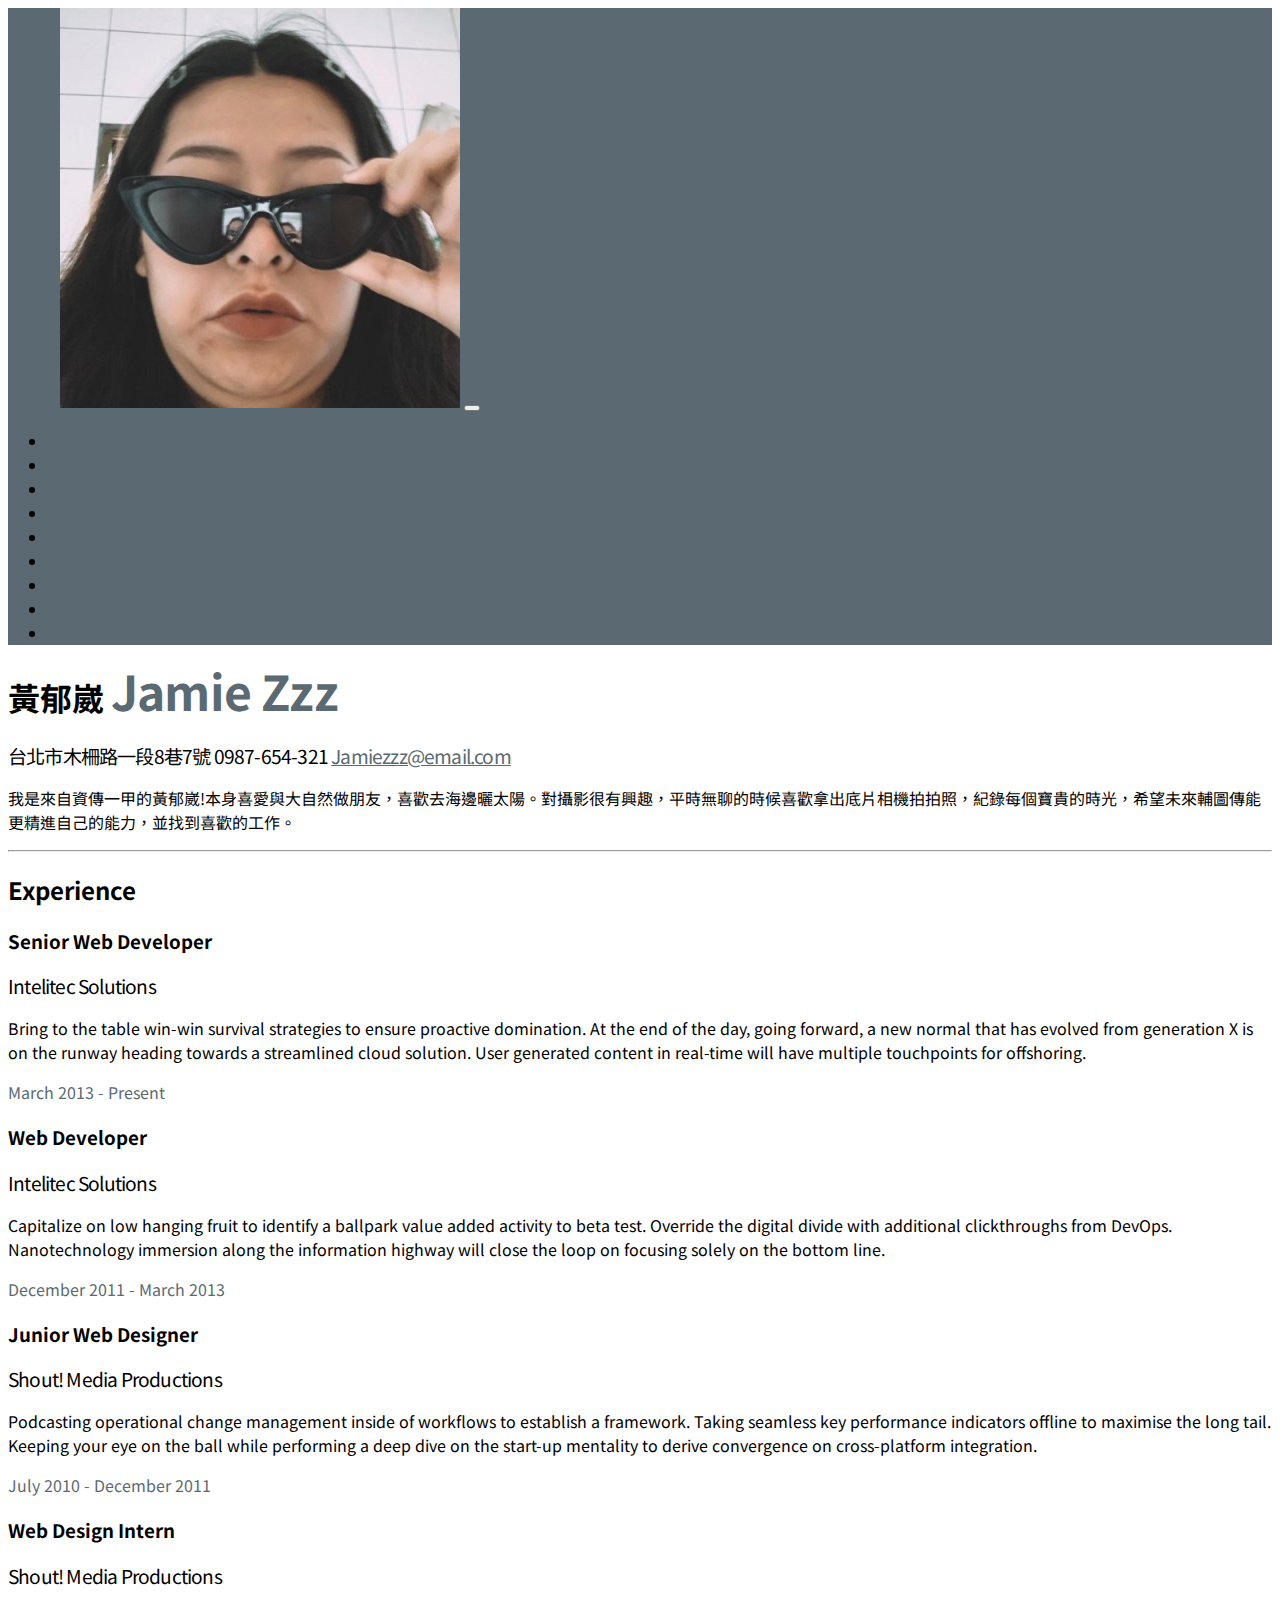
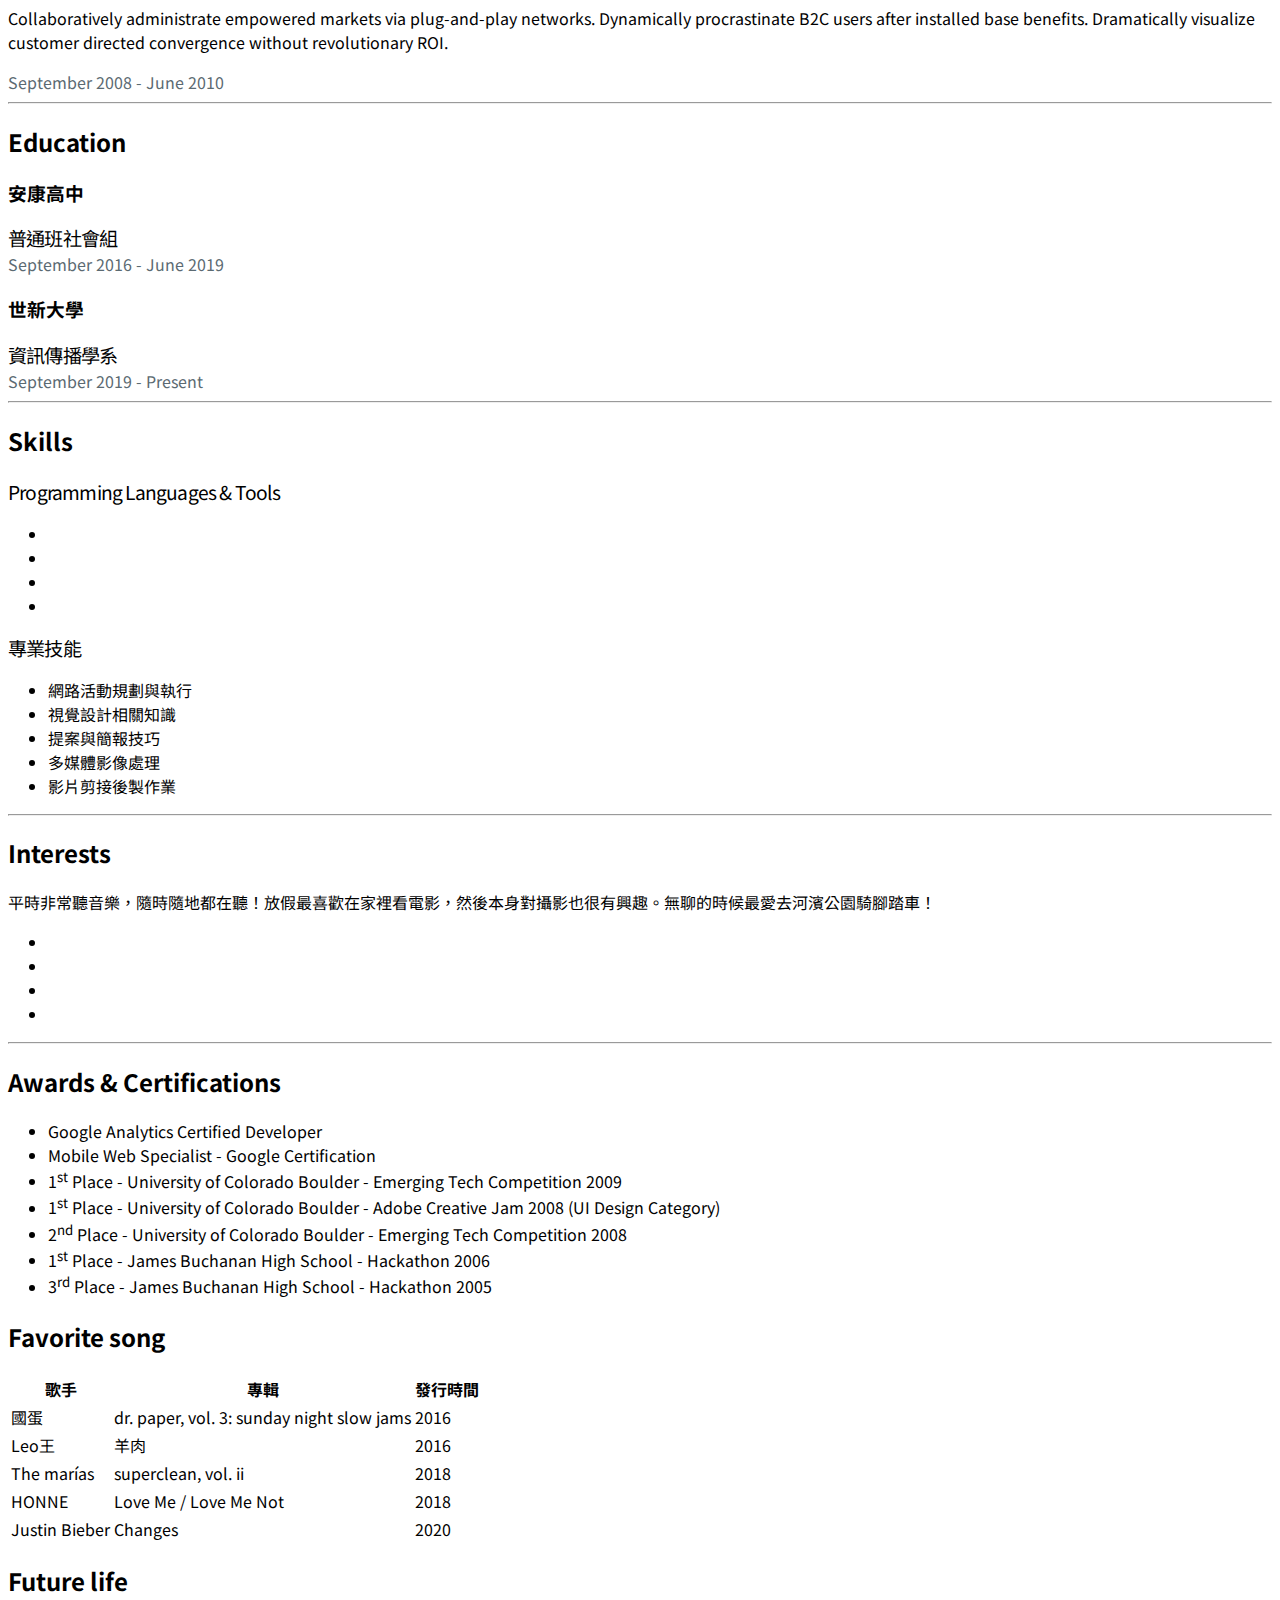
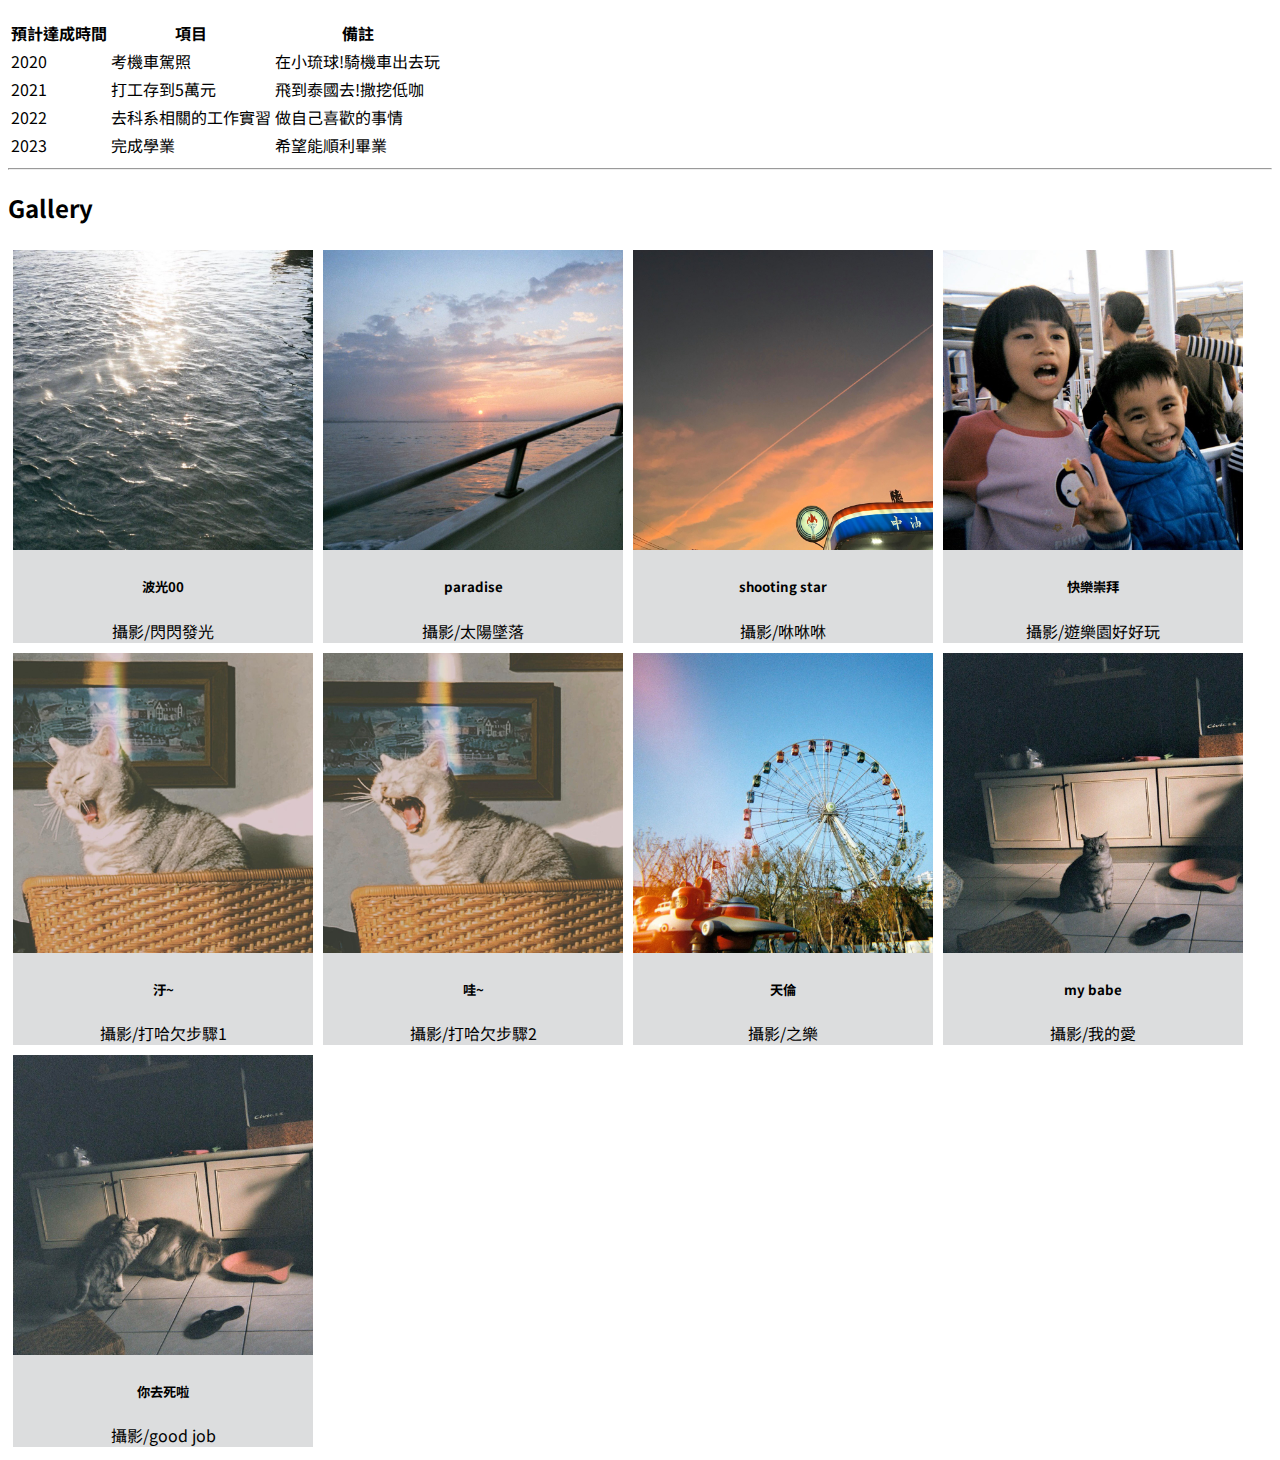
==== commit 8b4e8b0a: "education" ====
--- a/index.html
+++ b/index.html
@@ -160,24 +160,21 @@
 
         <div class="resume-item d-flex flex-column flex-md-row justify-content-between mb-5">
           <div class="resume-content">
-            <h3 class="mb-0">University of Colorado Boulder</h3>
-            <div class="subheading mb-3">Bachelor of Science</div>
-            <div>Computer Science - Web Development Track</div>
-            <p>GPA: 3.23</p>
-          </div>
-          <div class="resume-date text-md-right">
-            <span class="text-primary">August 2006 - May 2010</span>
+            <h3 class="mb-0">安康高中</h3>
+            <div class="subheading mb-3">普通班社會組</div>
+          </div>
+          <div class="resume-date text-md-right">
+            <span class="text-primary">September 2016 - June 2019</span>
           </div>
         </div>
 
         <div class="resume-item d-flex flex-column flex-md-row justify-content-between">
           <div class="resume-content">
-            <h3 class="mb-0">James Buchanan High School</h3>
-            <div class="subheading mb-3">Technology Magnet Program</div>
-            <p>GPA: 3.56</p>
-          </div>
-          <div class="resume-date text-md-right">
-            <span class="text-primary">August 2002 - May 2006</span>
+            <h3 class="mb-0">世新大學</h3>
+            <div class="subheading mb-3">資訊傳播學系</div>
+          </div>
+          <div class="resume-date text-md-right">
+            <span class="text-primary">September 2019 - Present</span>
           </div>
         </div>
 
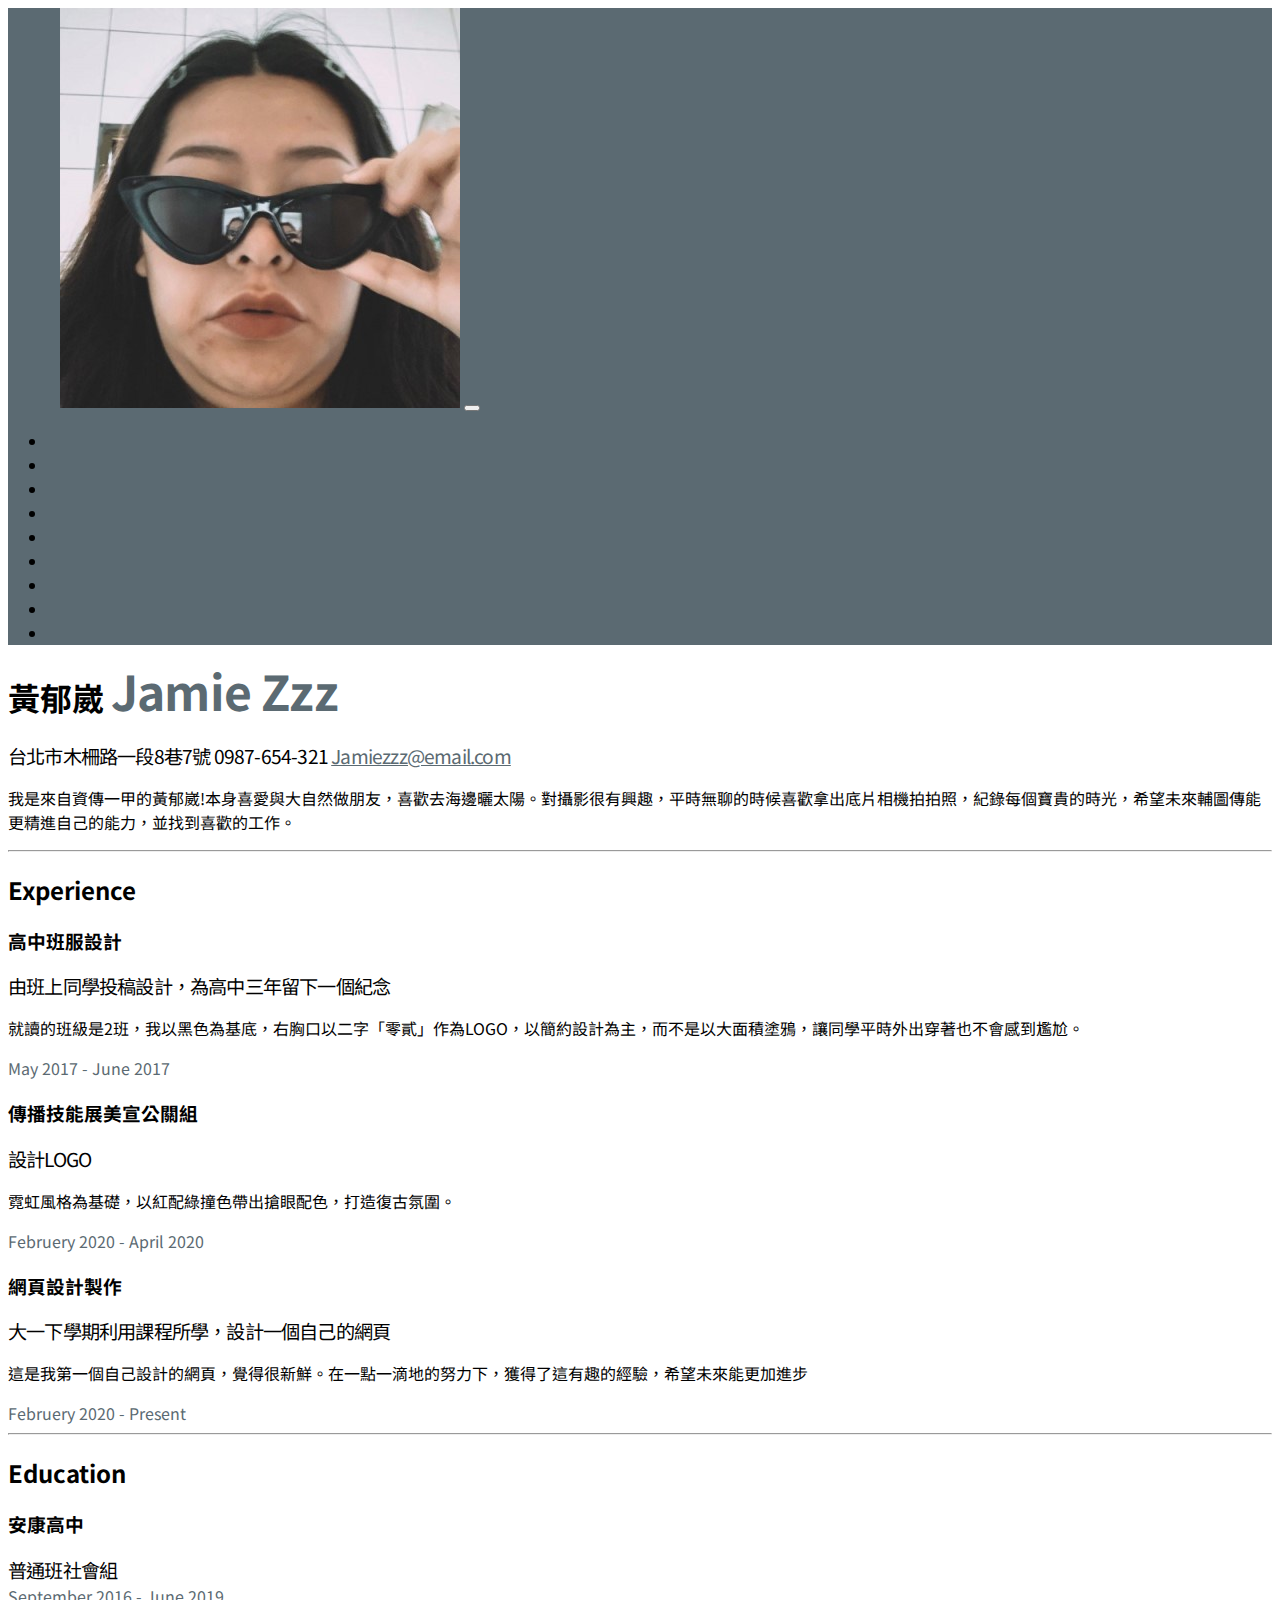
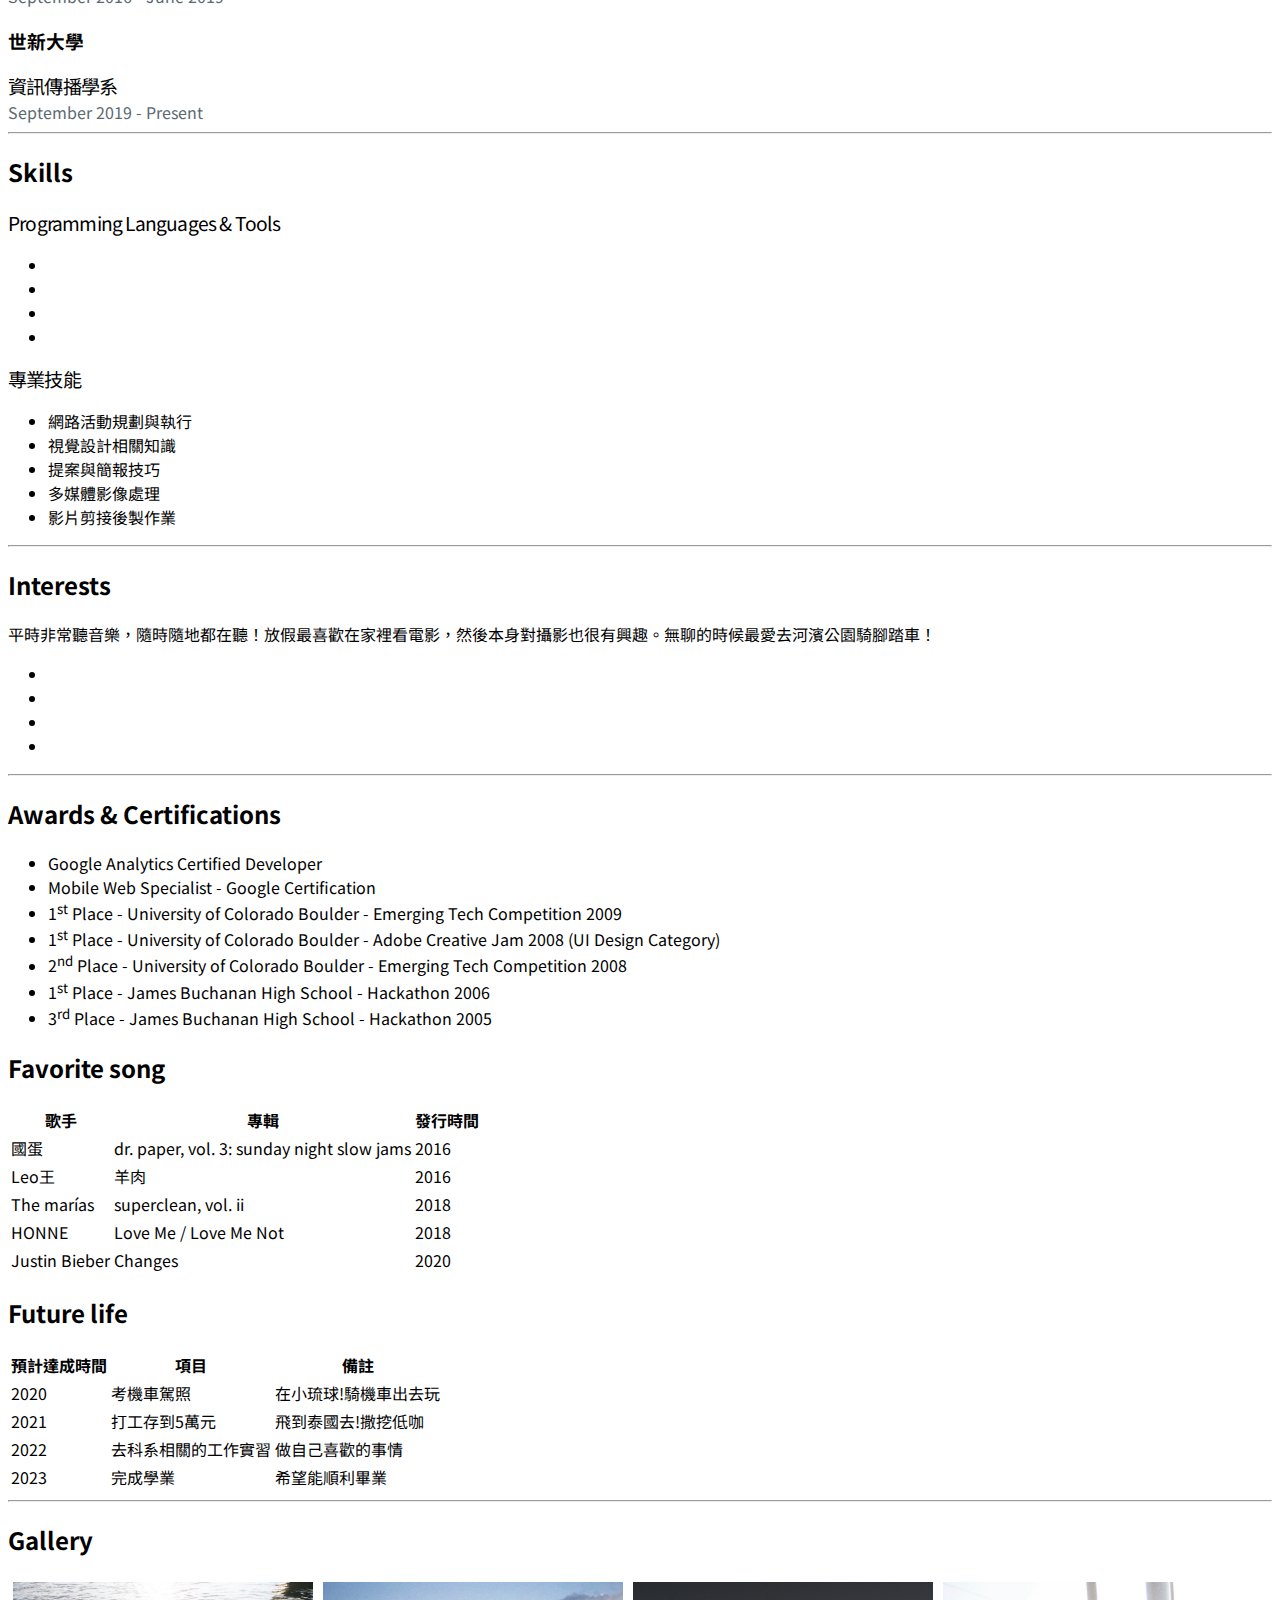
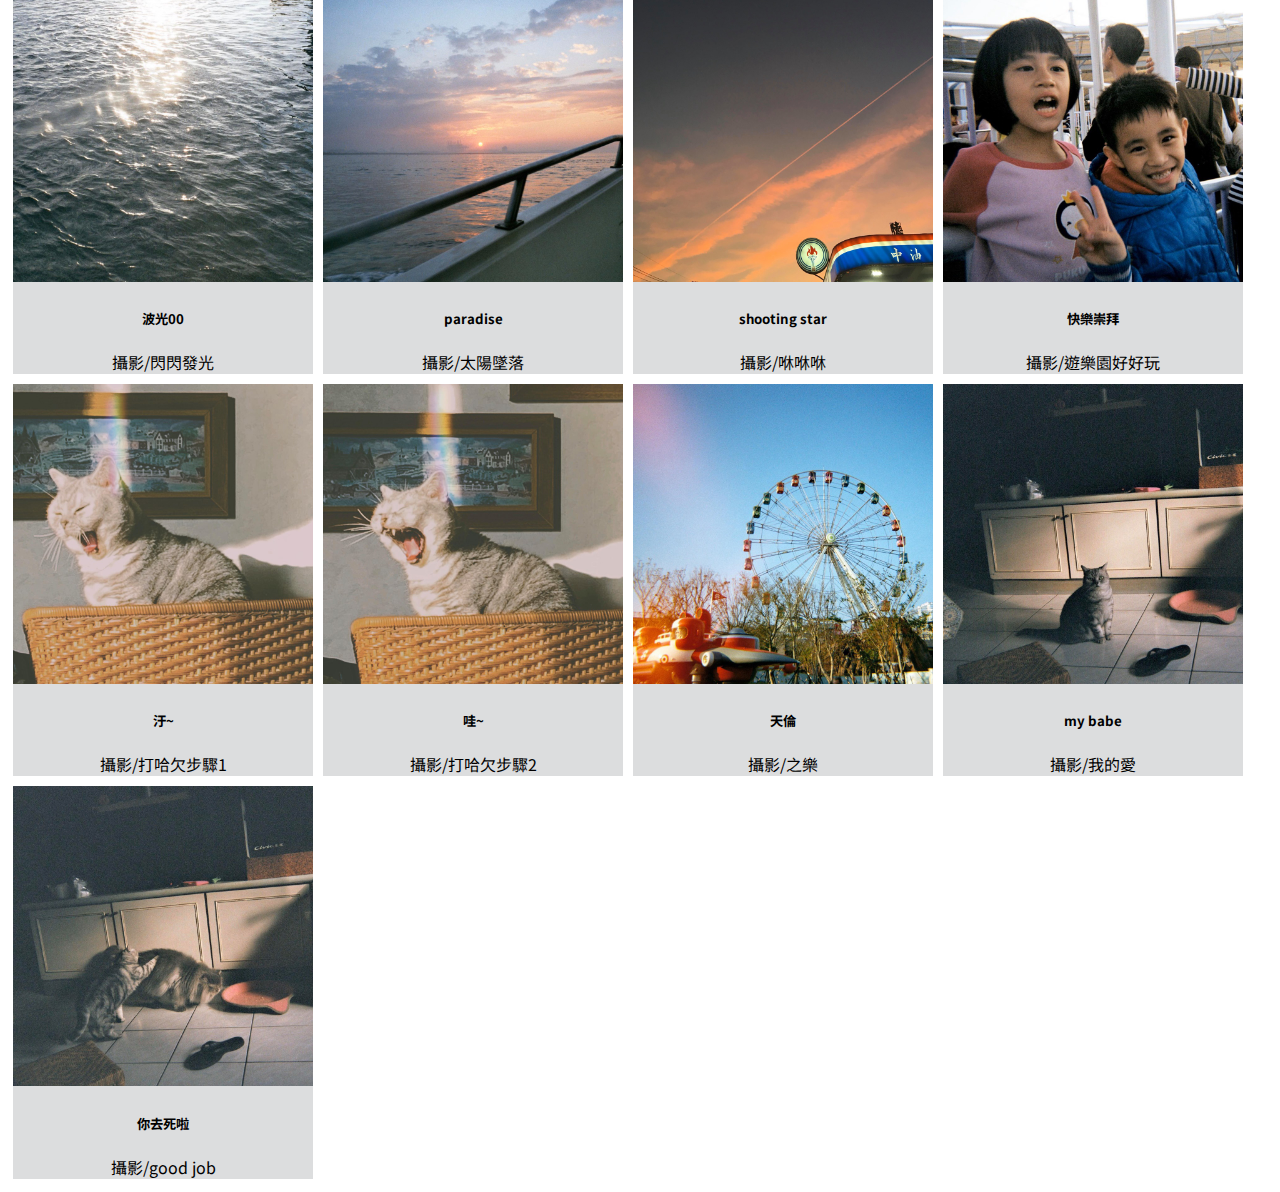
==== commit 5b6debdb: "EXPIERENCE" ====
--- a/index.html
+++ b/index.html
@@ -106,45 +106,34 @@
 
         <div class="resume-item d-flex flex-column flex-md-row justify-content-between mb-5">
           <div class="resume-content">
-            <h3 class="mb-0">Senior Web Developer</h3>
-            <div class="subheading mb-3">Intelitec Solutions</div>
-            <p>Bring to the table win-win survival strategies to ensure proactive domination. At the end of the day, going forward, a new normal that has evolved from generation X is on the runway heading towards a streamlined cloud solution. User generated content in real-time will have multiple touchpoints for offshoring.</p>
+            <h3 class="mb-0">高中班服設計</h3>
+            <div class="subheading mb-3">由班上同學投稿設計，為高中三年留下一個紀念</div>
+            <p>就讀的班級是2班，我以黑色為基底，右胸口以二字「零貳」作為LOGO，以簡約設計為主，而不是以大面積塗鴉，讓同學平時外出穿著也不會感到尷尬。</p>
           </div>
           <div class="resume-date text-md-right">
-            <span class="text-primary">March 2013 - Present</span>
+            <span class="text-primary">May 2017 - June 2017</span>
           </div>
         </div>
 
         <div class="resume-item d-flex flex-column flex-md-row justify-content-between mb-5">
           <div class="resume-content">
-            <h3 class="mb-0">Web Developer</h3>
-            <div class="subheading mb-3">Intelitec Solutions</div>
-            <p>Capitalize on low hanging fruit to identify a ballpark value added activity to beta test. Override the digital divide with additional clickthroughs from DevOps. Nanotechnology immersion along the information highway will close the loop on focusing solely on the bottom line.</p>
+            <h3 class="mb-0">傳播技能展美宣公關組</h3>
+            <div class="subheading mb-3">設計LOGO</div>
+            <p>霓虹風格為基礎，以紅配綠撞色帶出搶眼配色，打造復古氛圍。</p>
           </div>
           <div class="resume-date text-md-right">
-            <span class="text-primary">December 2011 - March 2013</span>
+            <span class="text-primary">Februery 2020 - April 2020</span>
           </div>
         </div>
 
         <div class="resume-item d-flex flex-column flex-md-row justify-content-between mb-5">
           <div class="resume-content">
-            <h3 class="mb-0">Junior Web Designer</h3>
-            <div class="subheading mb-3">Shout! Media Productions</div>
-            <p>Podcasting operational change management inside of workflows to establish a framework. Taking seamless key performance indicators offline to maximise the long tail. Keeping your eye on the ball while performing a deep dive on the start-up mentality to derive convergence on cross-platform integration.</p>
+            <h3 class="mb-0">網頁設計製作</h3>
+            <div class="subheading mb-3">大一下學期利用課程所學，設計一個自己的網頁</div>
+            <p>這是我第一個自己設計的網頁，覺得很新鮮。在一點一滴地的努力下，獲得了這有趣的經驗，希望未來能更加進步</p>
           </div>
           <div class="resume-date text-md-right">
-            <span class="text-primary">July 2010 - December 2011</span>
-          </div>
-        </div>
-
-        <div class="resume-item d-flex flex-column flex-md-row justify-content-between">
-          <div class="resume-content">
-            <h3 class="mb-0">Web Design Intern</h3>
-            <div class="subheading mb-3">Shout! Media Productions</div>
-            <p>Collaboratively administrate empowered markets via plug-and-play networks. Dynamically procrastinate B2C users after installed base benefits. Dramatically visualize customer directed convergence without revolutionary ROI.</p>
-          </div>
-          <div class="resume-date text-md-right">
-            <span class="text-primary">September 2008 - June 2010</span>
+            <span class="text-primary">Februery 2020 - Present</span>
           </div>
         </div>
 
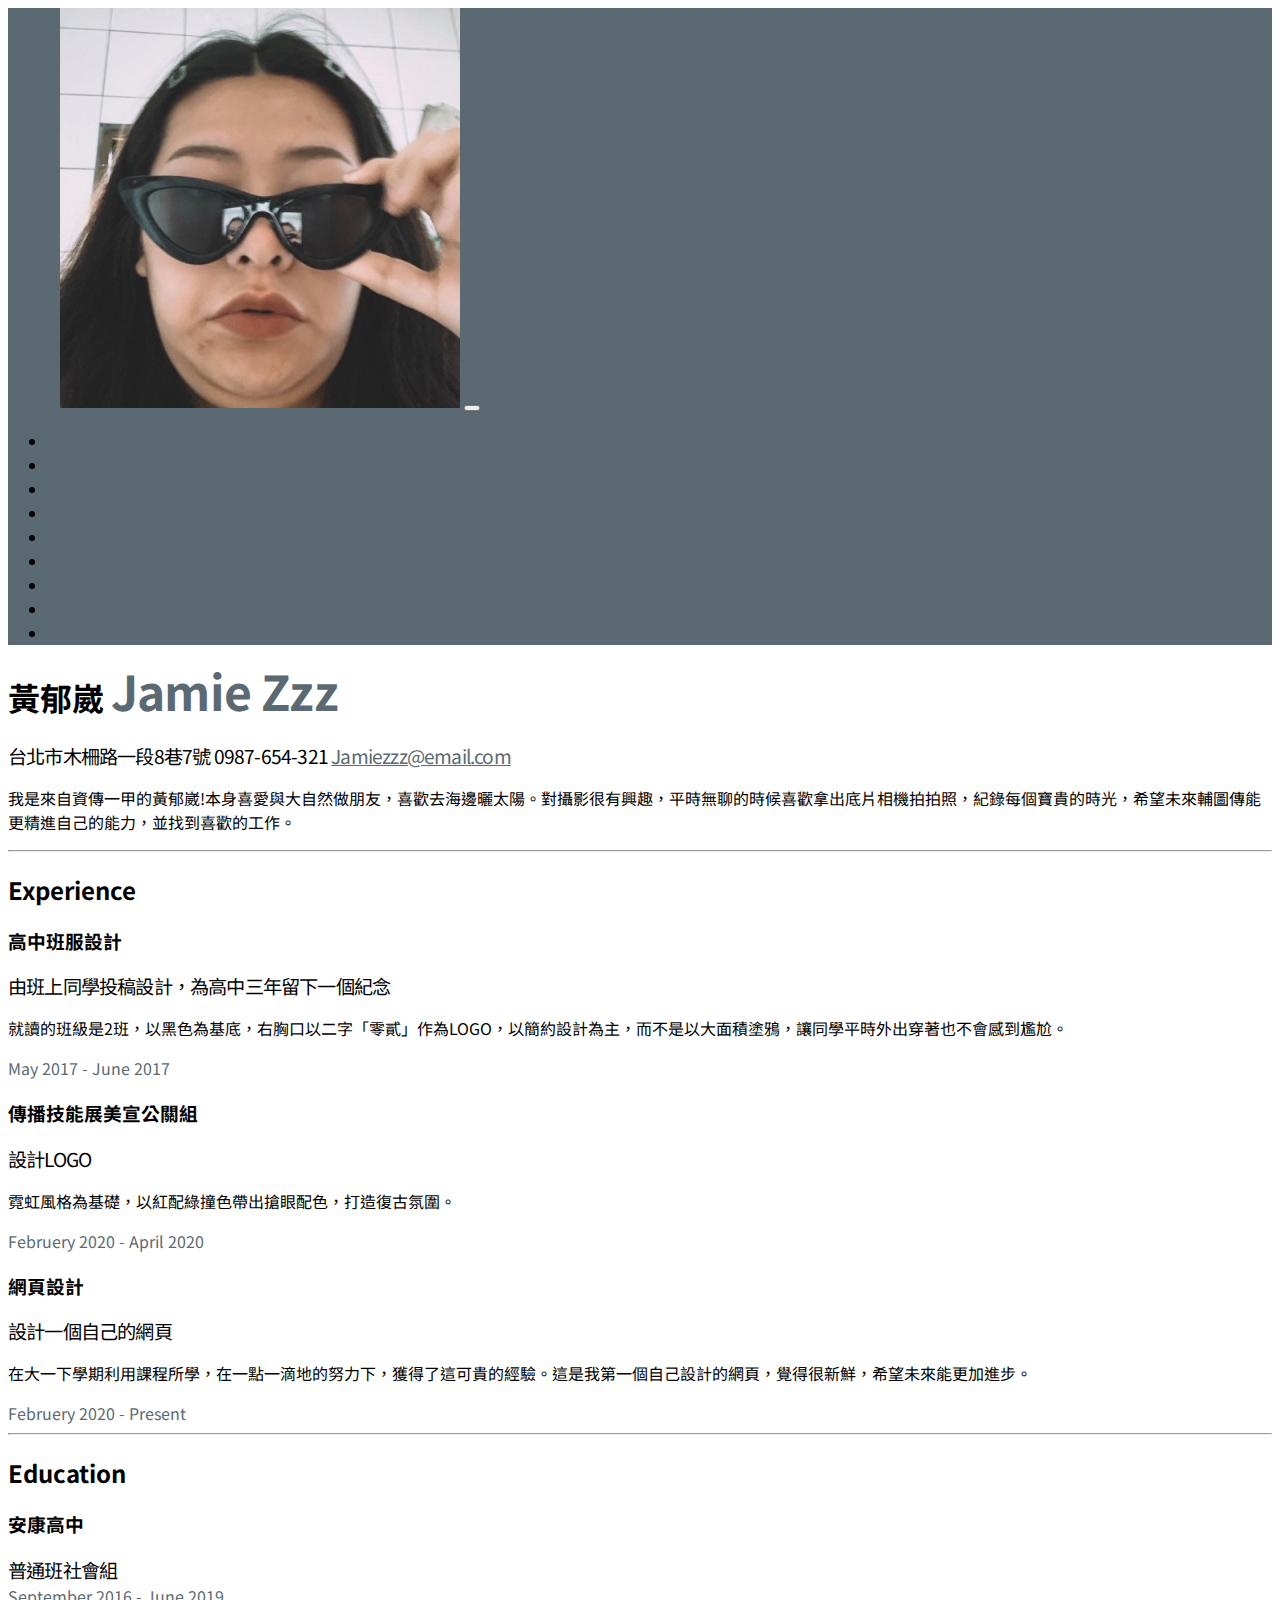
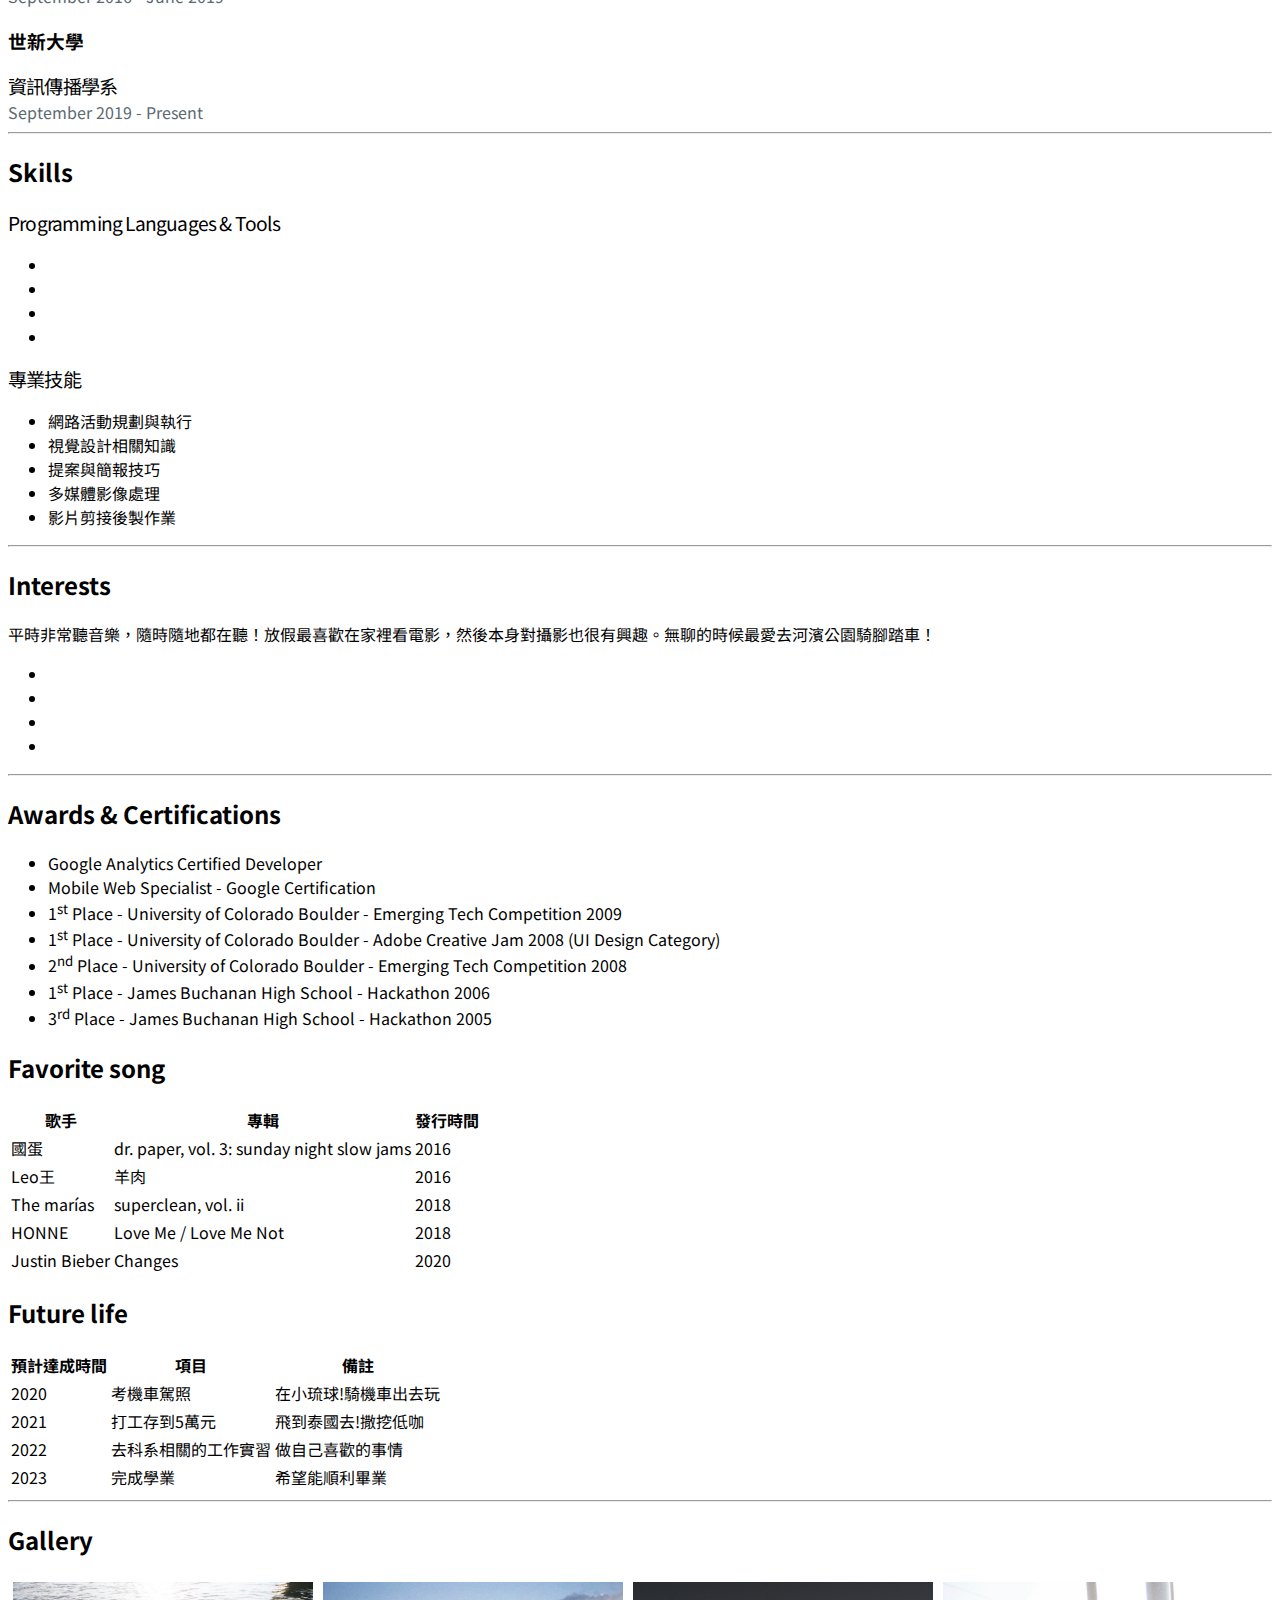
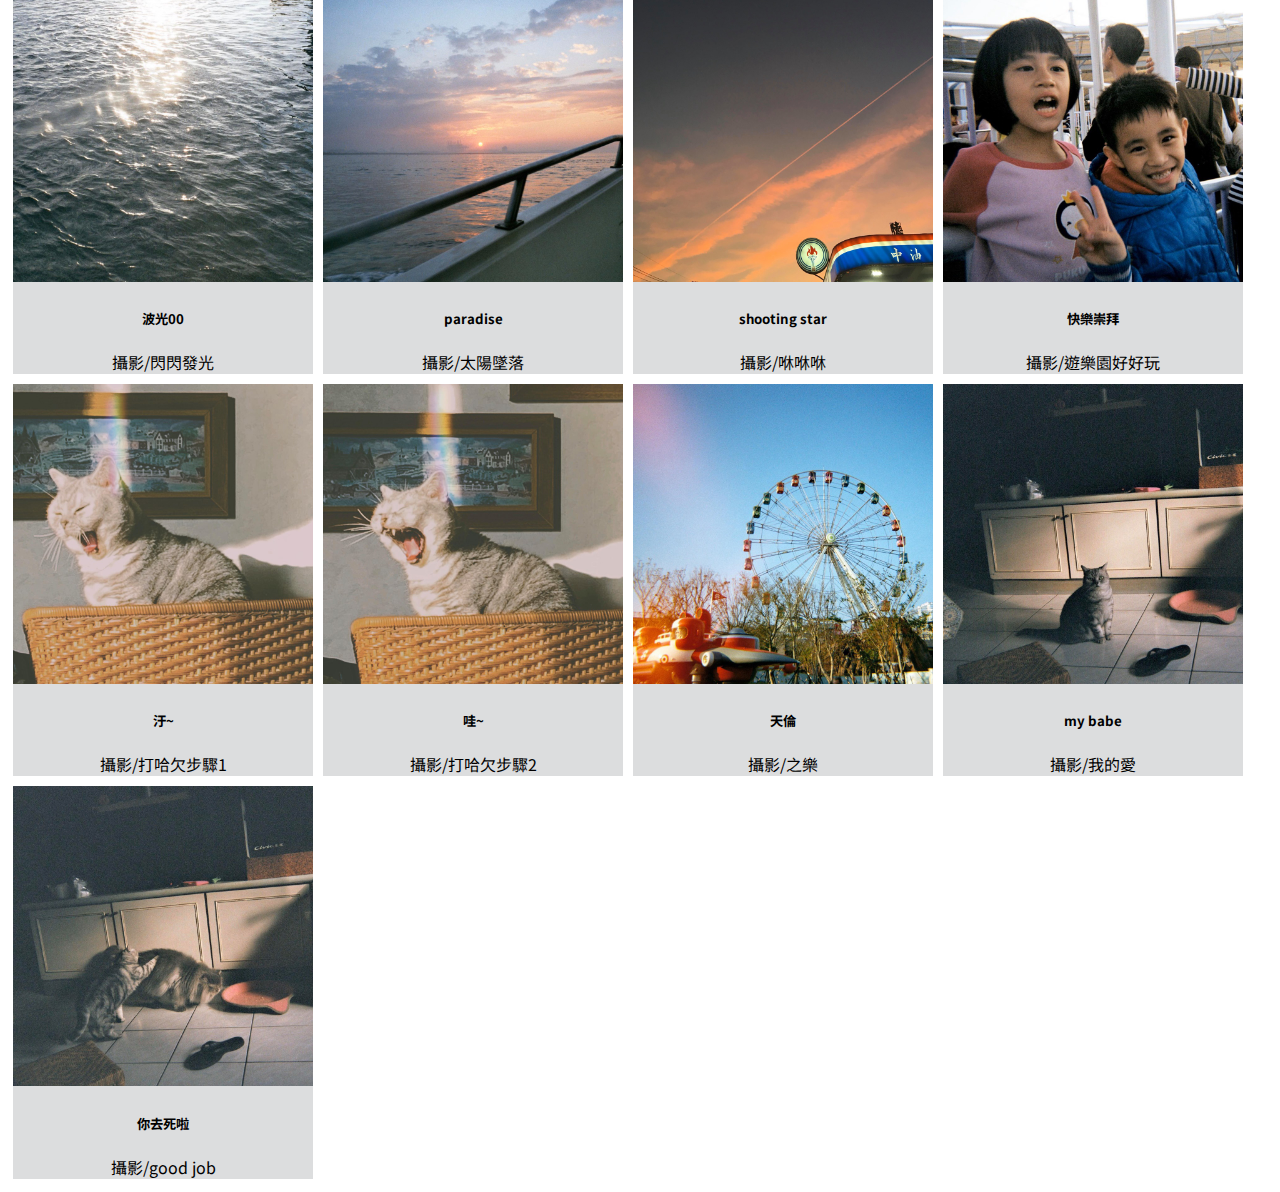
==== commit f39a8c5b: "改" ====
--- a/index.html
+++ b/index.html
@@ -108,7 +108,7 @@
           <div class="resume-content">
             <h3 class="mb-0">高中班服設計</h3>
             <div class="subheading mb-3">由班上同學投稿設計，為高中三年留下一個紀念</div>
-            <p>就讀的班級是2班，我以黑色為基底，右胸口以二字「零貳」作為LOGO，以簡約設計為主，而不是以大面積塗鴉，讓同學平時外出穿著也不會感到尷尬。</p>
+            <p>就讀的班級是2班，以黑色為基底，右胸口以二字「零貳」作為LOGO，以簡約設計為主，而不是以大面積塗鴉，讓同學平時外出穿著也不會感到尷尬。</p>
           </div>
           <div class="resume-date text-md-right">
             <span class="text-primary">May 2017 - June 2017</span>
@@ -128,9 +128,9 @@
 
         <div class="resume-item d-flex flex-column flex-md-row justify-content-between mb-5">
           <div class="resume-content">
-            <h3 class="mb-0">網頁設計製作</h3>
-            <div class="subheading mb-3">大一下學期利用課程所學，設計一個自己的網頁</div>
-            <p>這是我第一個自己設計的網頁，覺得很新鮮。在一點一滴地的努力下，獲得了這有趣的經驗，希望未來能更加進步</p>
+            <h3 class="mb-0">網頁設計</h3>
+            <div class="subheading mb-3">設計一個自己的網頁</div>
+            <p>在大一下學期利用課程所學，在一點一滴地的努力下，獲得了這可貴的經驗。這是我第一個自己設計的網頁，覺得很新鮮，希望未來能更加進步。</p>
           </div>
           <div class="resume-date text-md-right">
             <span class="text-primary">Februery 2020 - Present</span>
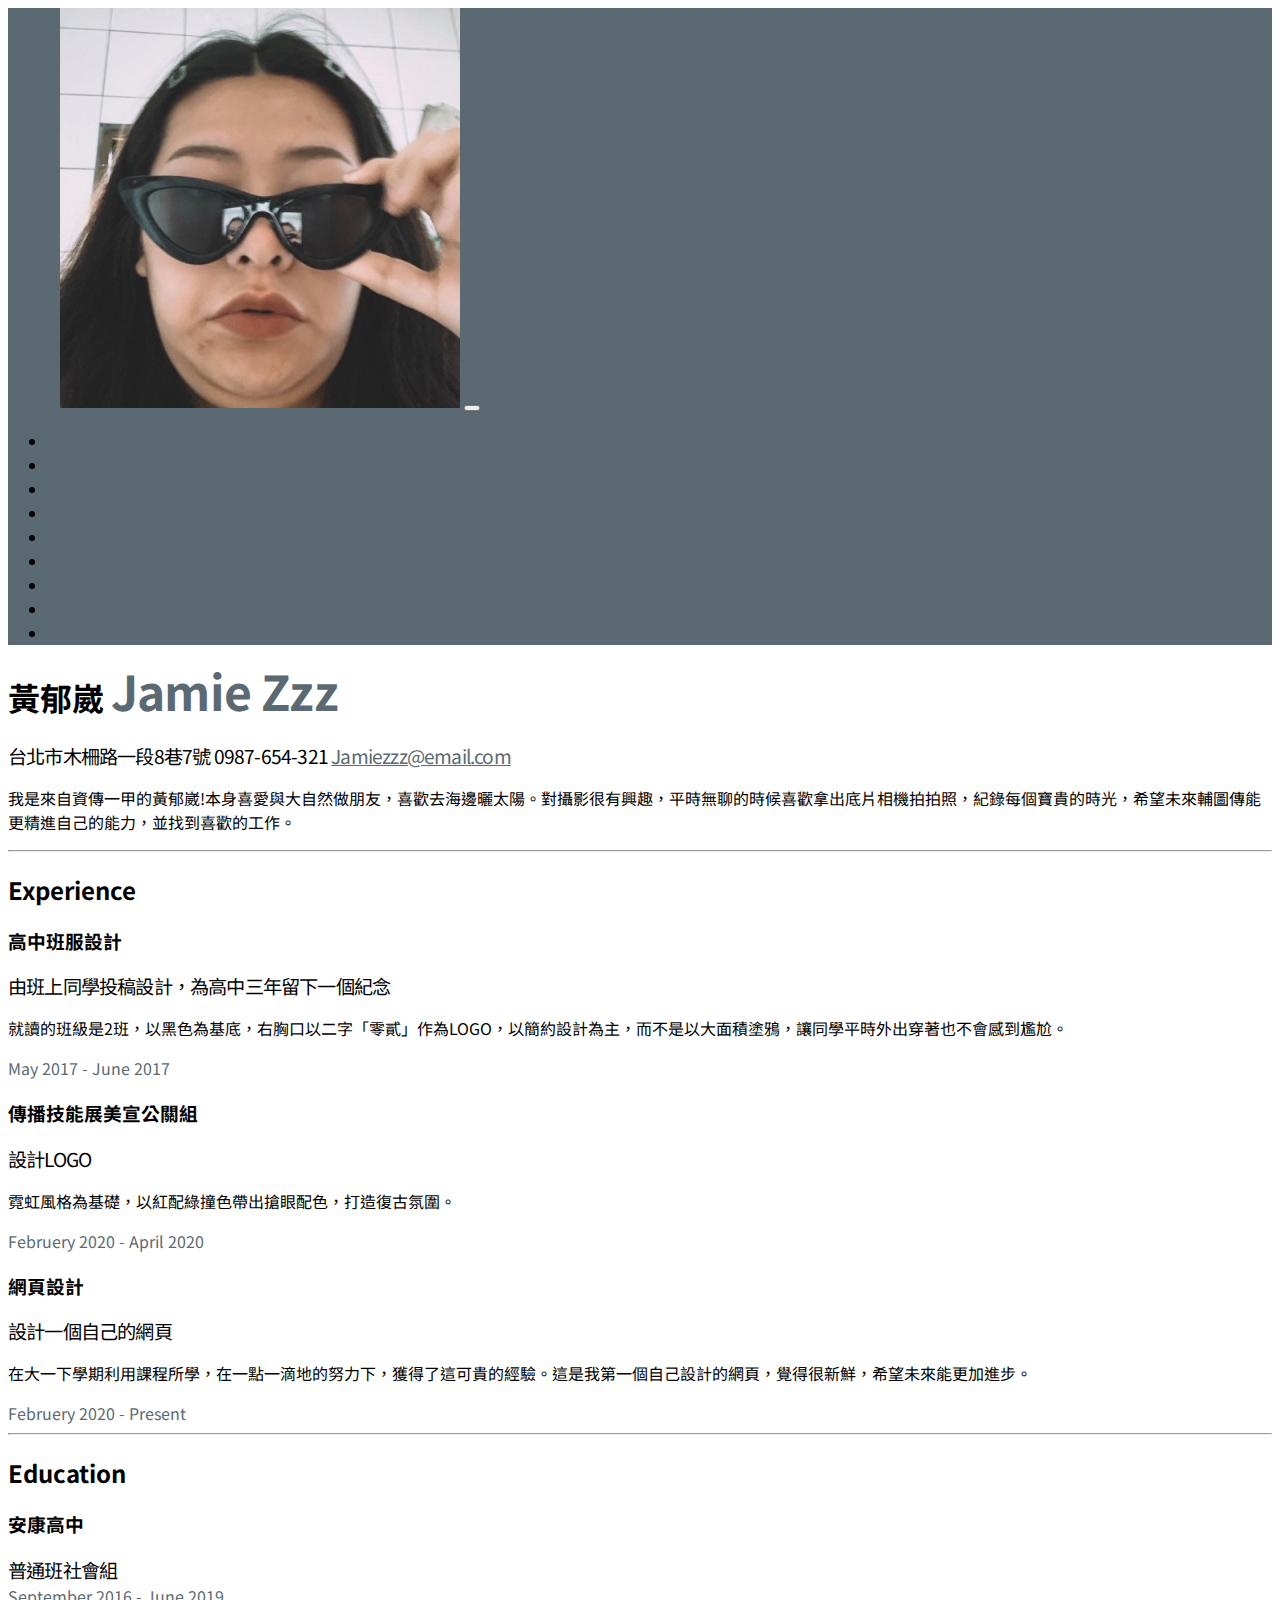
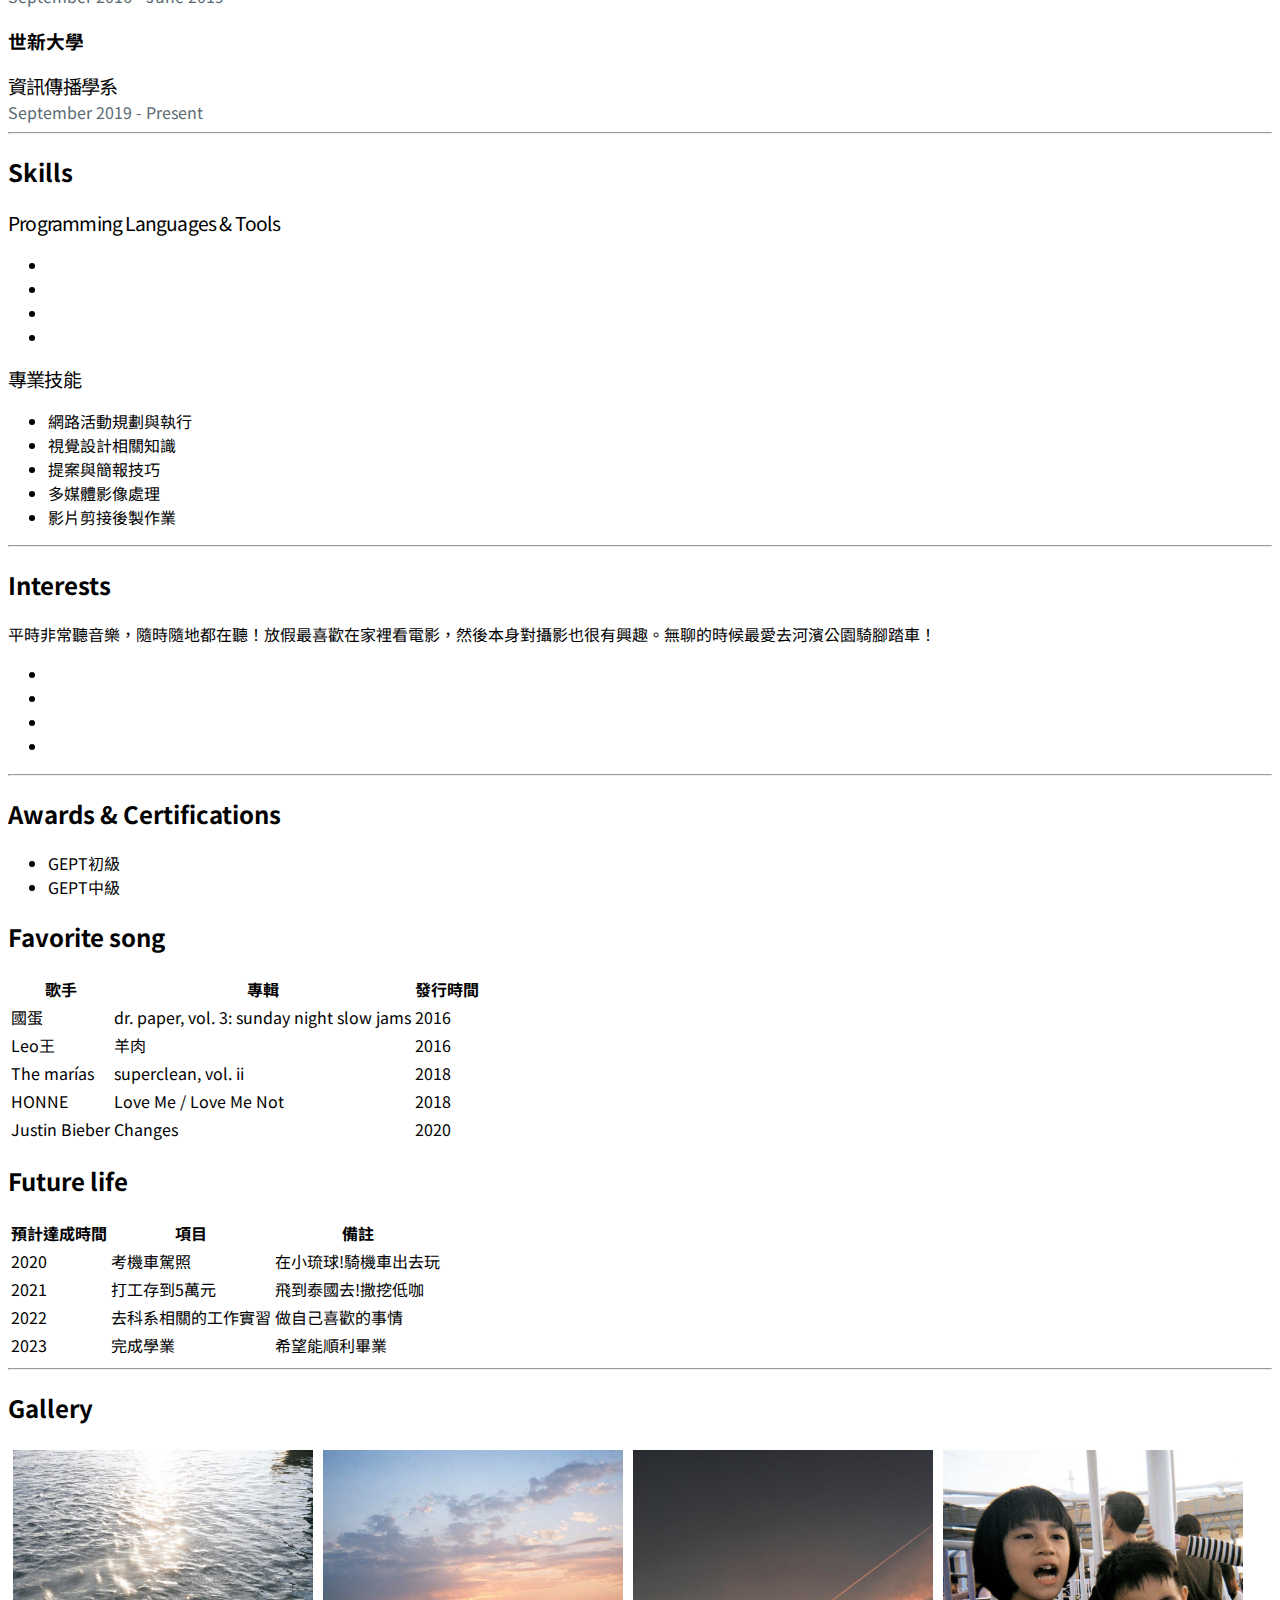
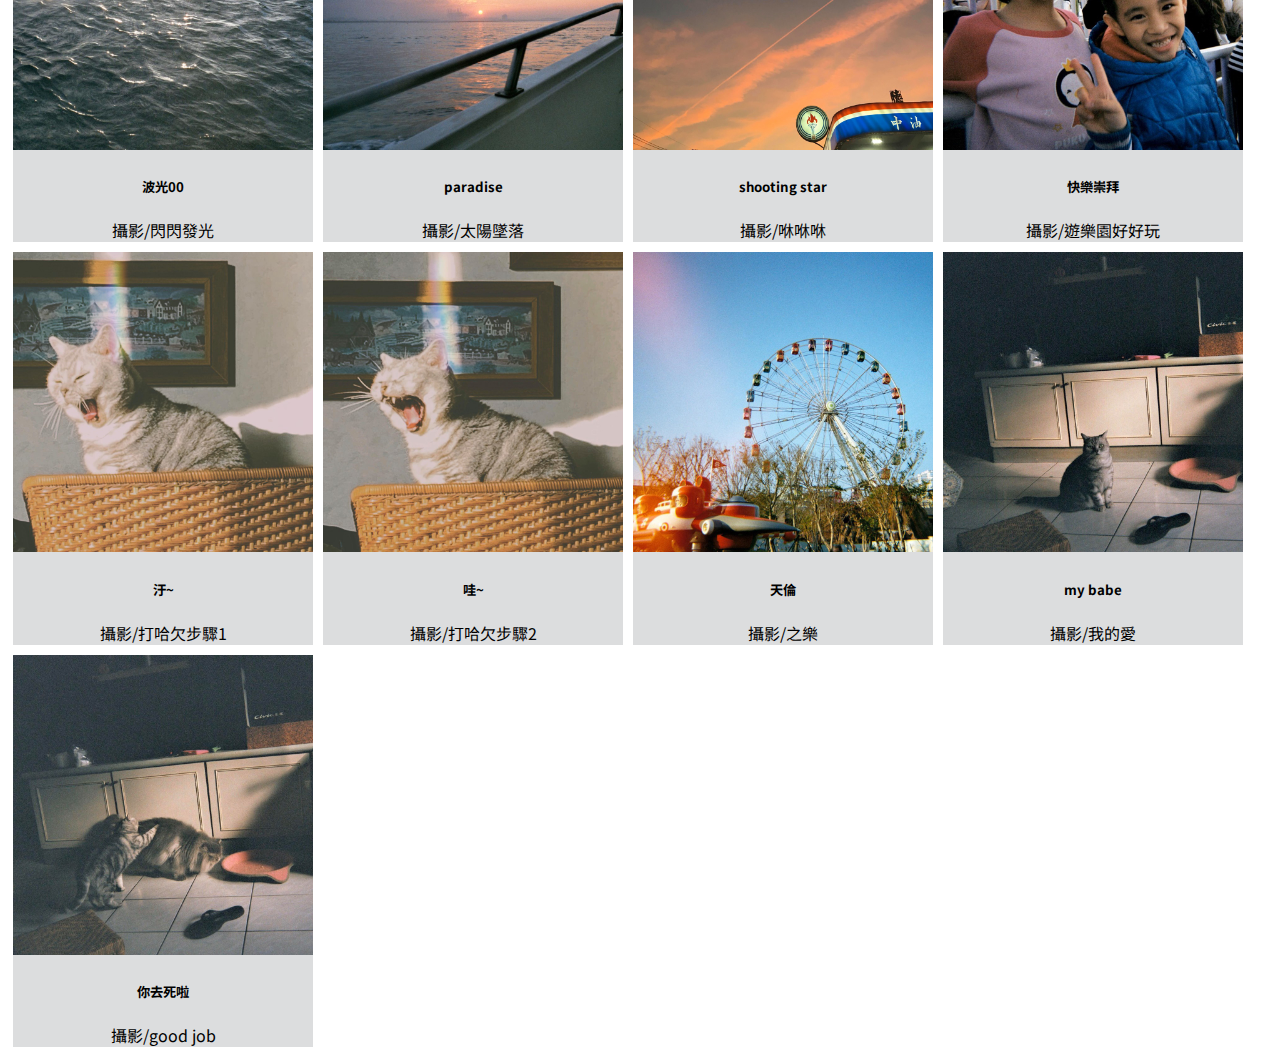
==== commit 0720a55b: "GEPT" ====
--- a/index.html
+++ b/index.html
@@ -244,30 +244,10 @@
         <ul class="fa-ul mb-0">
           <li>
             <i class="fa-li fa fa-trophy text-warning"></i>
-            Google Analytics Certified Developer</li>
+            GEPT初級</li>
           <li>
             <i class="fa-li fa fa-trophy text-warning"></i>
-            Mobile Web Specialist - Google Certification</li>
-          <li>
-            <i class="fa-li fa fa-trophy text-warning"></i>
-            1<sup>st</sup>
-            Place - University of Colorado Boulder - Emerging Tech Competition 2009</li>
-          <li>
-            <i class="fa-li fa fa-trophy text-warning"></i>
-            1<sup>st</sup>
-            Place - University of Colorado Boulder - Adobe Creative Jam 2008 (UI Design Category)</li>
-          <li>
-            <i class="fa-li fa fa-trophy text-warning"></i>
-            2<sup>nd</sup>
-            Place - University of Colorado Boulder - Emerging Tech Competition 2008</li>
-          <li>
-            <i class="fa-li fa fa-trophy text-warning"></i>
-            1<sup>st</sup>
-            Place - James Buchanan High School - Hackathon 2006</li>
-          <li>
-            <i class="fa-li fa fa-trophy text-warning"></i>
-            3<sup>rd</sup>
-            Place - James Buchanan High School - Hackathon 2005</li>
+            GEPT中級</li>
         </ul>
       </div>
     </section>
